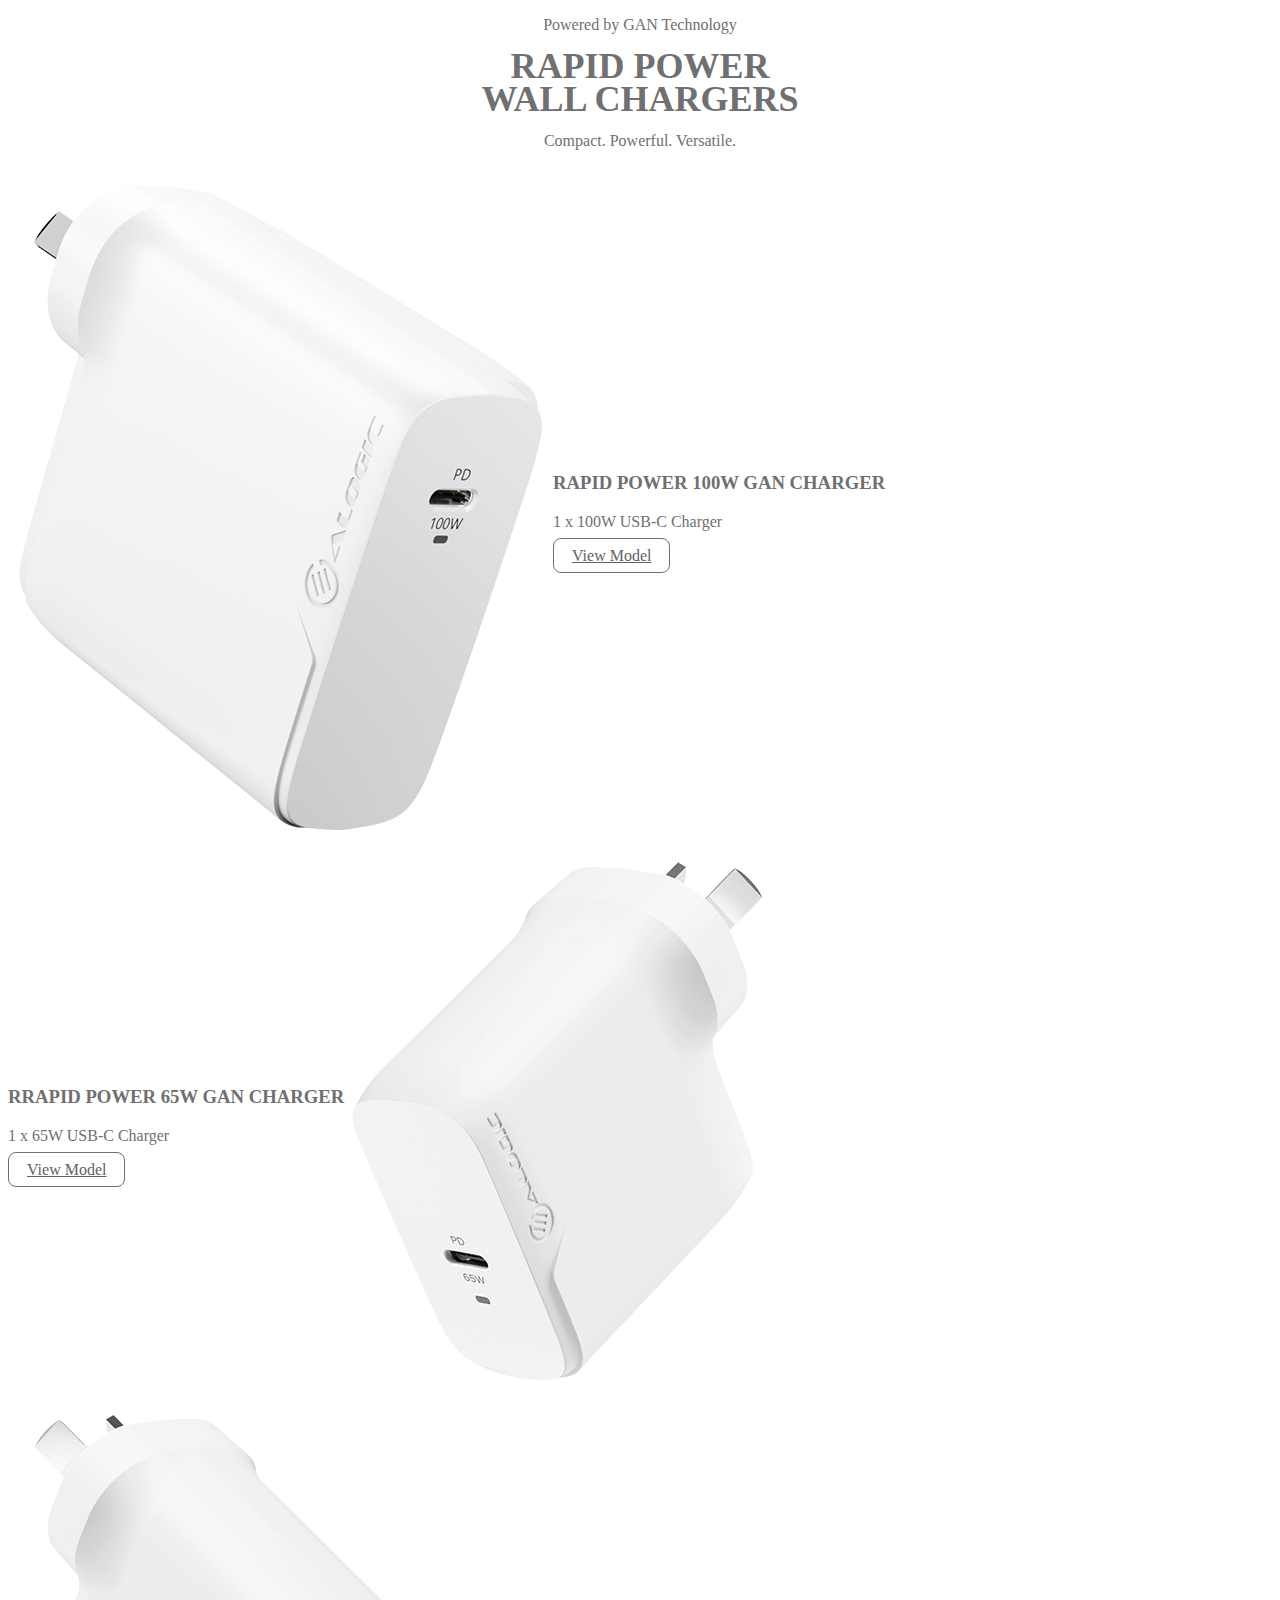
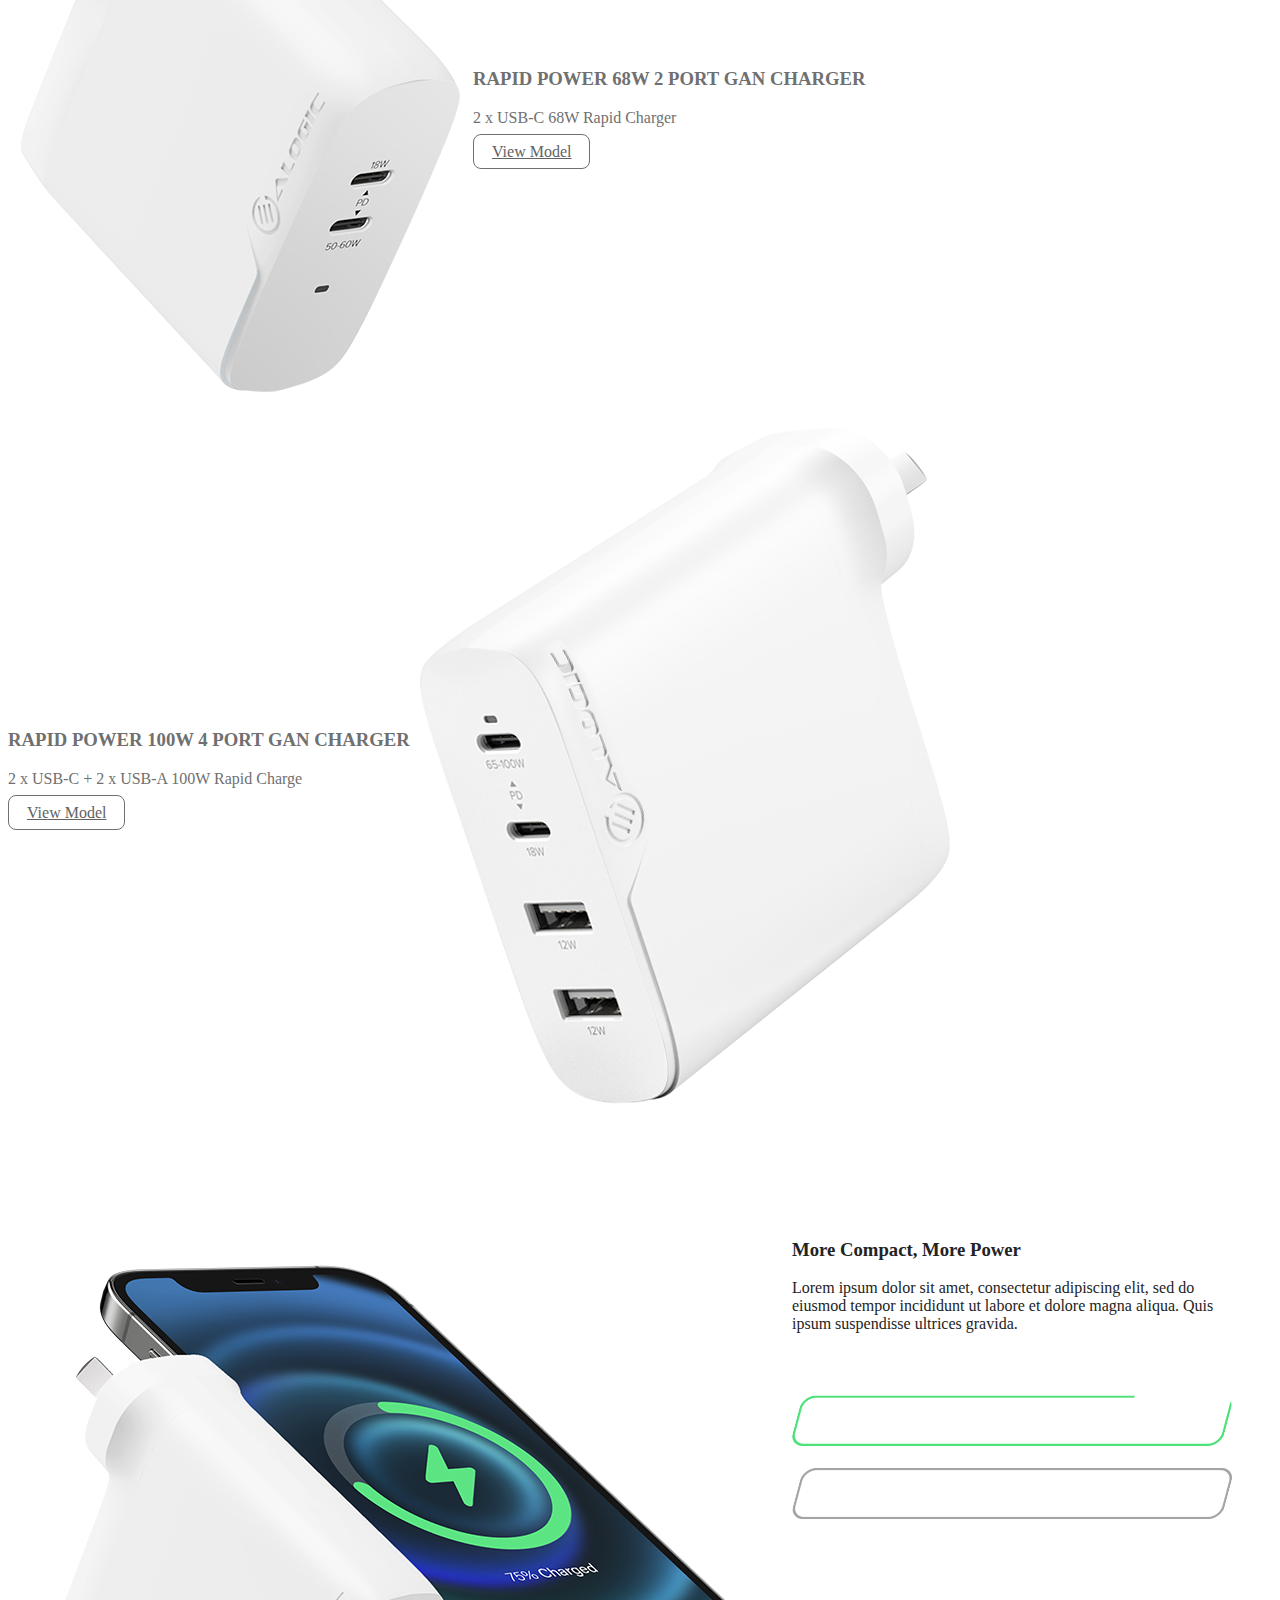
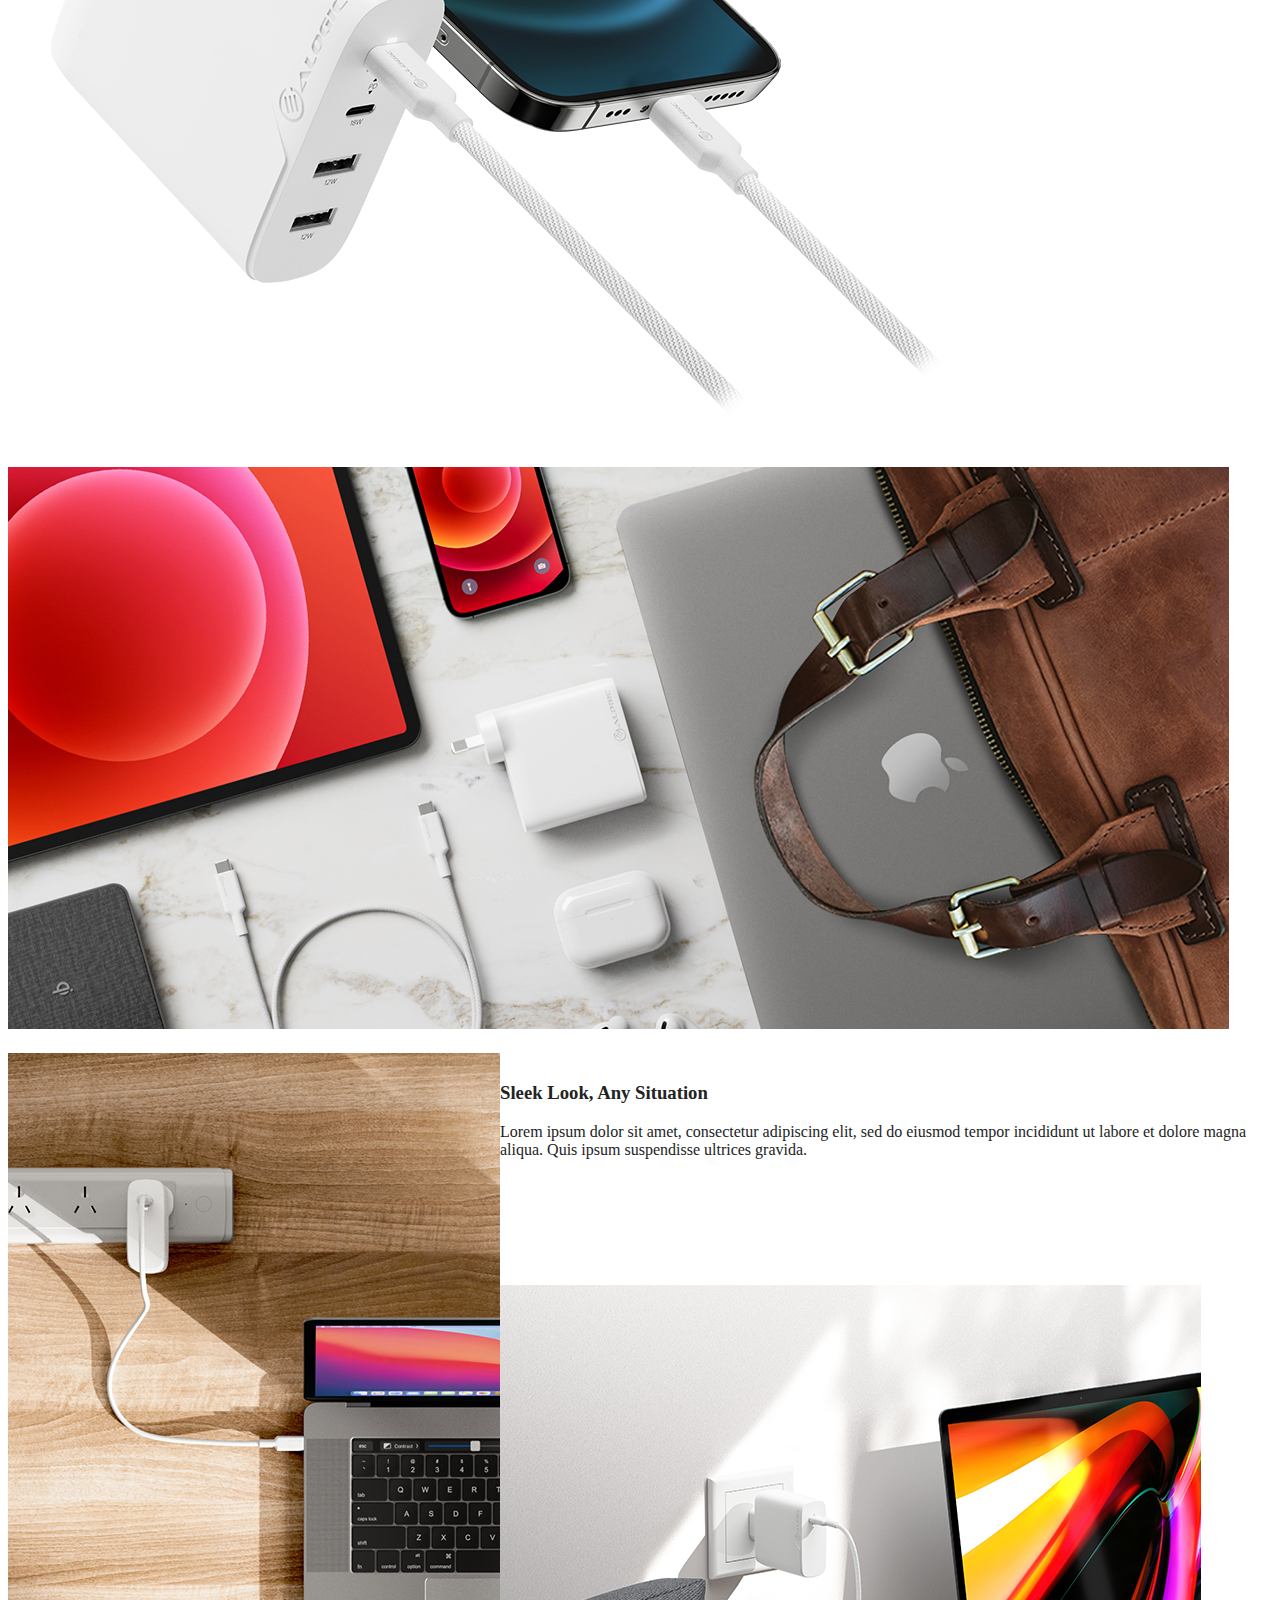
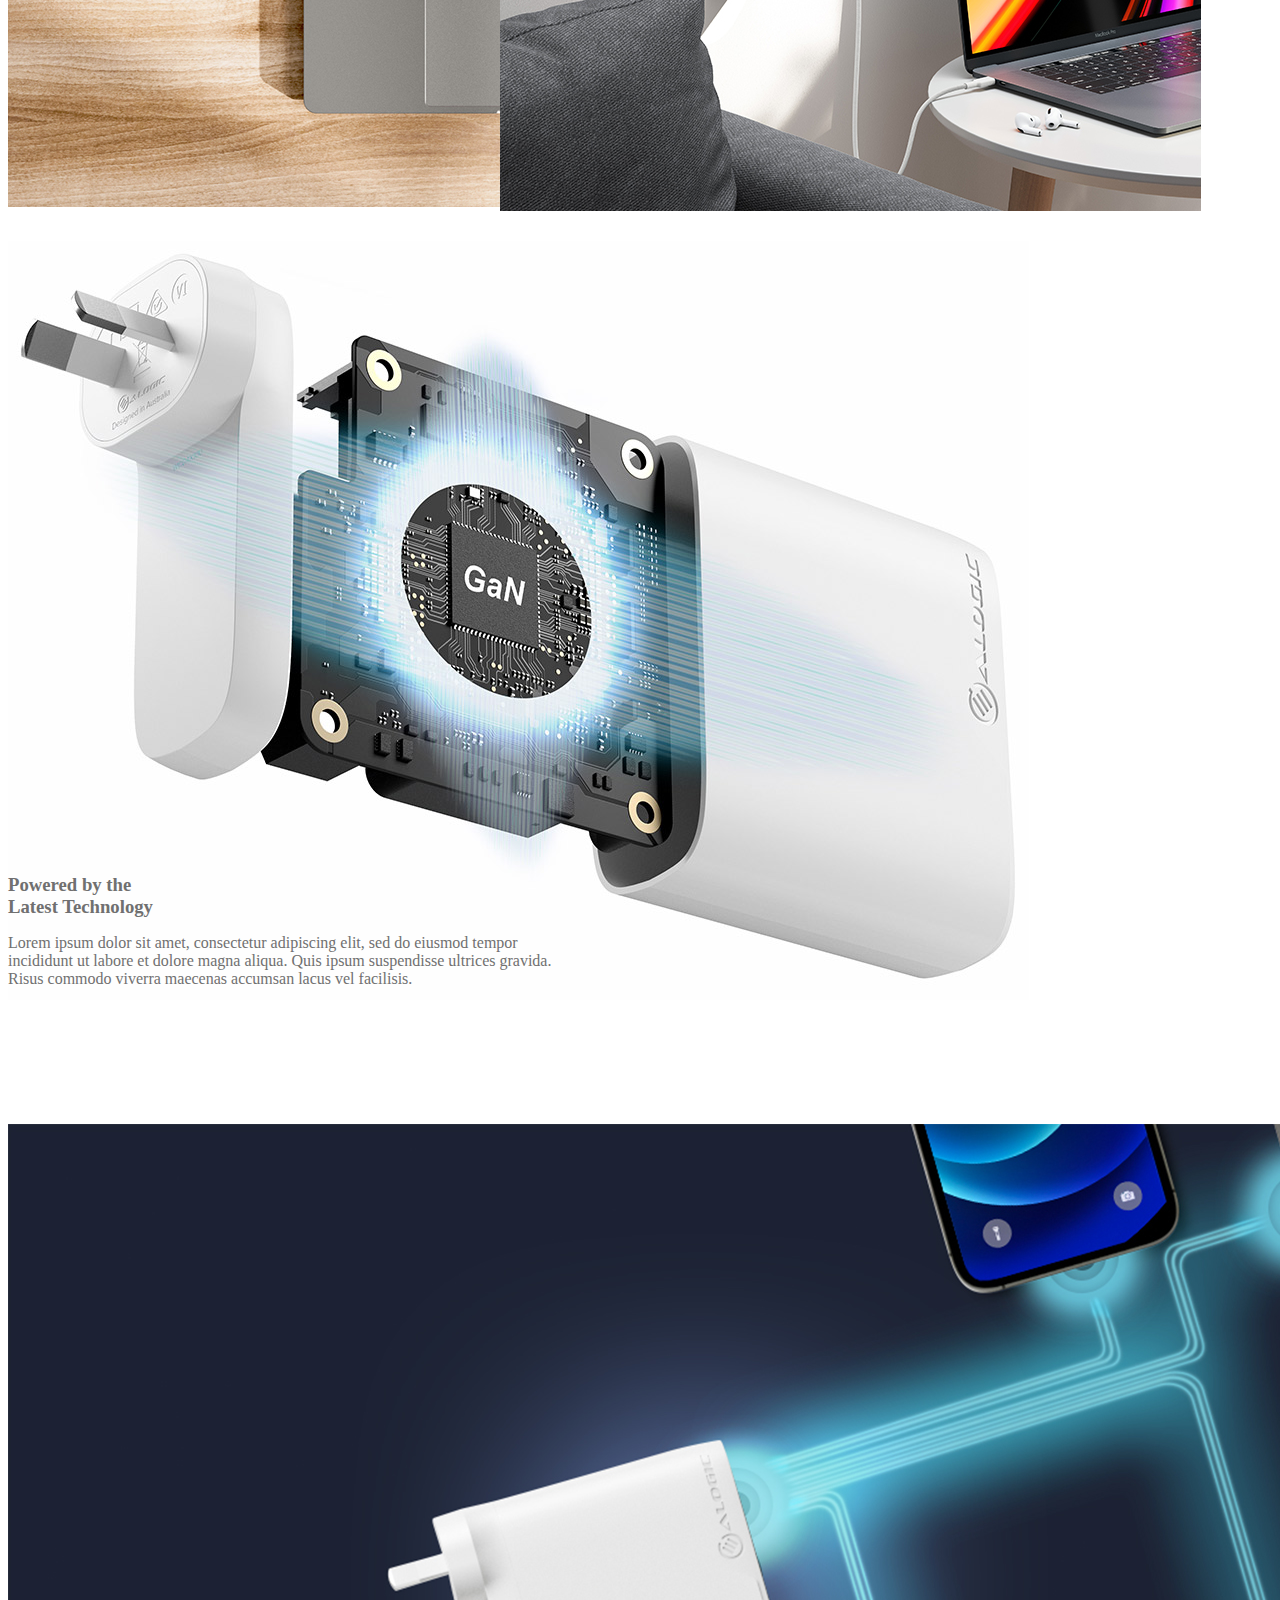
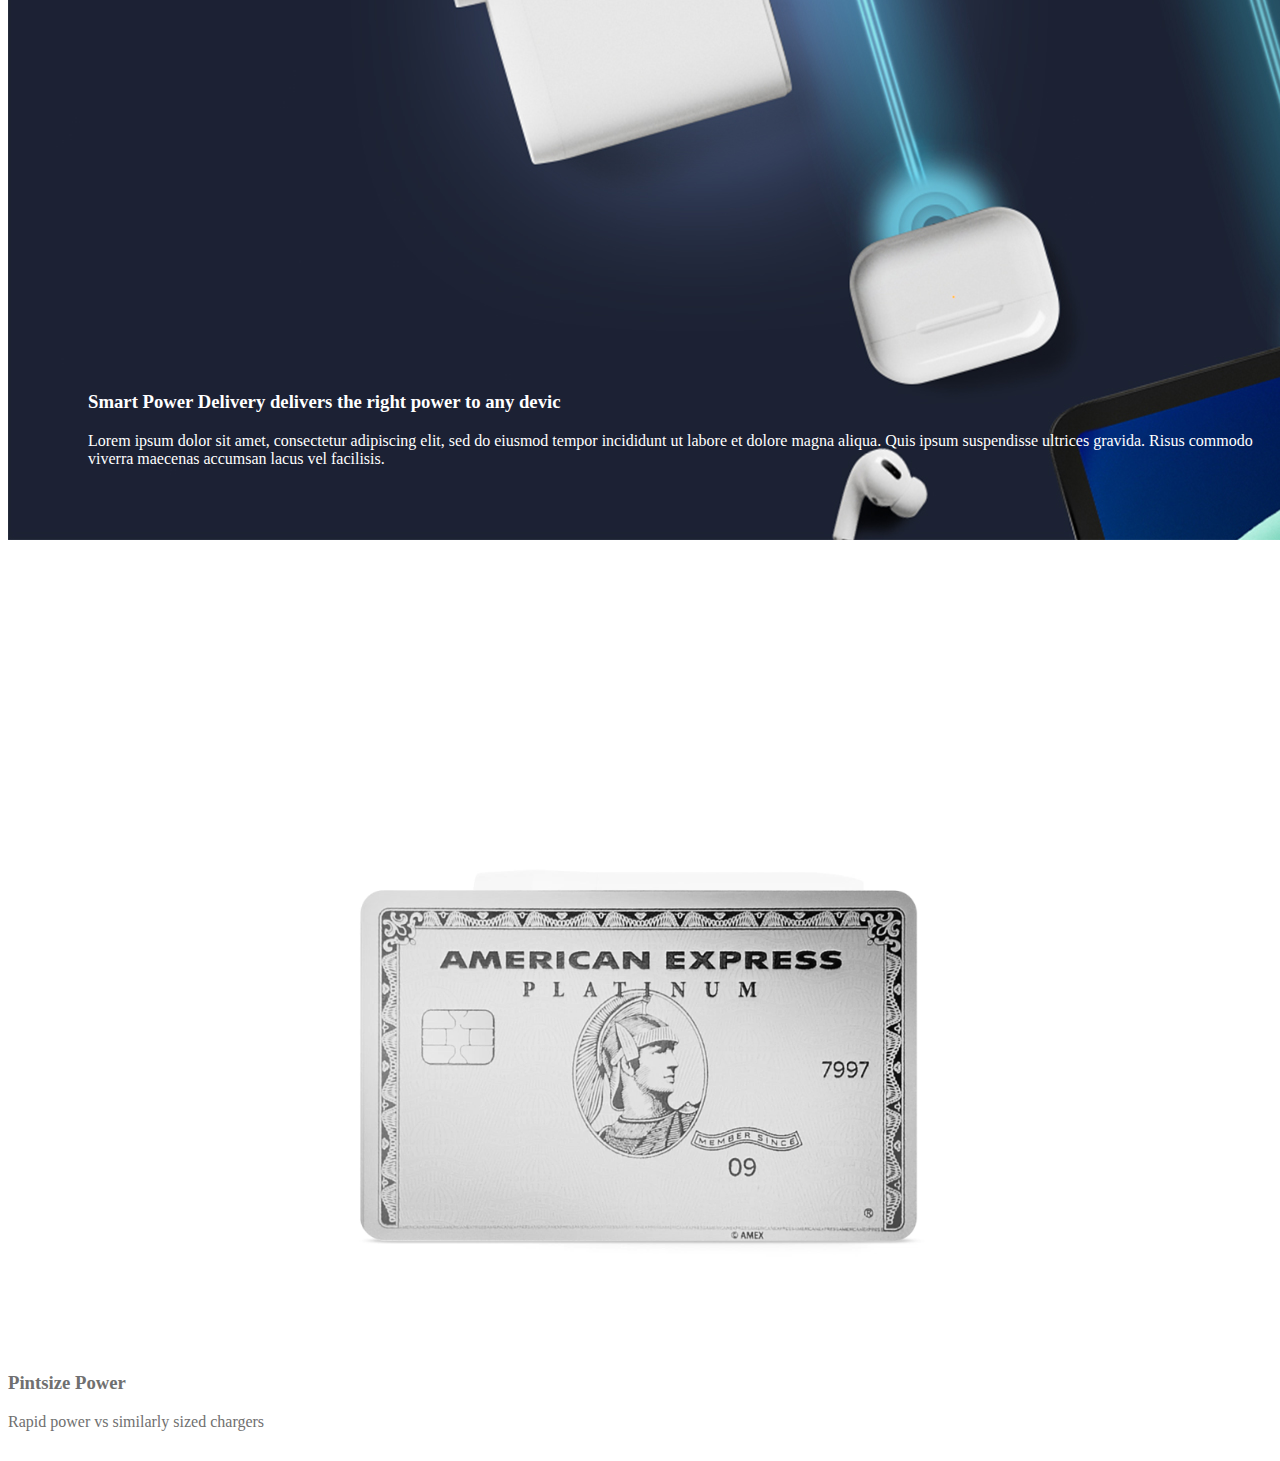
==== index.html @ 5eec6875 "first commit" ====
<!doctype html>
<html lang="en">
  <head>
    <!-- Required meta tags -->
    <meta charset="utf-8">
    <meta name="viewport" content="width=device-width, initial-scale=1, shrink-to-fit=no">

    <!-- Bootstrap CSS -->
    <link rel="stylesheet" href="https://www.alogic.co/in/pub/static/version1574223029/frontend/Intesols/Alogic/en_US/Ves_All/lib/bootstrap/css/bootstrap.min.css">
    <link rel="stylesheet" href="https://www.alogic.co/in/pub/static/version1574223029/frontend/Intesols/Alogic/en_US/Ves_BaseWidget/css/styles.css">
    <link rel="stylesheet" href="https://www.alogic.co/in/pub/static/version1574223029/frontend/Intesols/Alogic/en_US/css/styles-l.css">
    <link rel="stylesheet" href="https://www.alogic.co/in/pub/static/version1574223029/frontend/Intesols/Alogic/en_US/css/mystyle.css">
    <link rel="stylesheet" href="./css/styles.css" >

    <title>Alogic landing page</title>
  </head>
  <body>
    <main class="main-wrapper">
      <div class="jelly-land">
        <div class="jelly-title">
          <div class="container">
            <p>Powered by GAN Technology</p>
            <h1>RAPID POWER WALL CHARGERS</h1>
            <p>Compact. Powerful. Versatile.</p>
          </div>
        </div>
        <div class="gun-charger">
          <div class="container">
            <div class="gun-charger-types">
              <div class="row vertical-row">
                <div class="col-sm-6 col-md-5 col-md-offset-3">
                  <img class="img-responsive" src="./images/Aus1x100-Charrger.png" alt="Rapid Charger Speed 2X">
                </div>
                <div class="col-sm-6 col-md-3 vertical-col">
                  <div class="gun-charger-data">
                    <h3>RAPID POWER 100W GAN CHARGER</h3>
                    <p>1 x 100W USB-C Charger</p>
                    <a href="#" class="btn btn-secondary-outline">View Model</a>
                  </div>
                </div>
              </div><!-- End Row -->
              <div class="row vertical-row">
                <div class="col-sm-6 col-md-3 col-md-offset-2 vertical-col">
                  <div class="gun-charger-data">
                    <h3>RRAPID POWER 65W GAN CHARGER</h3>
                    <p>1 x 65W USB-C Charger</p>
                    <a href="#" class="btn btn-secondary-outline">View Model</a>
                  </div>
                </div>
                <div class="col-sm-6 col-md-7 js-parallax-row">
                  <img class="img-responsive img-parallax" src="./images/Aus1x65-Charrger.png" alt="Rapid Charger Speed 2X">
                </div>
              </div><!-- End Row -->
              <div class="row vertical-row">
                <div class="col-sm-6 col-md-5 col-md-offset-3">
                  <img class="img-responsive" src="./images/Aus2x68-Charrger.png" alt="Rapid Charger Speed 2X">
                </div>
                <div class="col-sm-6 col-md-3 vertical-col">
                  <div class="gun-charger-data">
                    <h3>RAPID POWER 68W 2 PORT GAN CHARGER</h3>
                    <p>2 x USB-C 68W Rapid Charger</p>
                    <a href="#" class="btn btn-secondary-outline">View Model</a>
                  </div>
                </div>
              </div><!-- End Row -->
              <div class="row vertical-row">
                <div class="col-sm-6 col-md-3 col-md-offset-2 vertical-col">
                  <div class="gun-charger-data">
                    <h3>RAPID POWER 100W 4 PORT GAN CHARGER</h3>
                    <p>2 x USB-C + 2 x USB-A 100W Rapid Charge</p>
                    <a href="#" class="btn btn-secondary-outline">View Model</a>
                  </div>
                </div>
                <div class="col-sm-6 col-md-7 js-parallax-row">
                  <img class="img-responsive img-parallax" src="./images/Aus4x100-Charrger.png" alt="Rapid Charger Speed 2X">
                </div>
              </div><!-- End Row -->
            </div><!-- End gun-charger-types -->
          </div>
        </div><!-- End gun-charger -->
        <div class="rapid-charge">
          <div class="container">
            <div class="rapid-charge-img">
              <img class="img-responsive" src="./images/AusFast-Charge-image.jpg" alt="Rapid Charger Speed 2X">
            </div>
            <div class="rapid-charge-data">
              <h3>More Compact, More Power</h3>
              <p>Lorem ipsum dolor sit amet, consectetur adipiscing elit, sed do eiusmod tempor incididunt ut labore et dolore magna aliqua. Quis ipsum suspendisse ultrices gravida.</p>
              <div class="rapid-box rapid-box-green">
                <div class="rapid-box-data">
                </div>
              </div>
              <div class="rapid-box">
                <div class="rapid-box-data">
                </div>
              </div>
          </div>
        </div><!-- End container -->
      </div><!-- End rapid-charge -->
      <div class="jellyfish-acc">
        <div class="container">
          <div class="jellyfish-acc-img">
            <img src="./images/AusGallery-Image-1.jpg" class="img-responsive" alt="Accessaries">
          </div>
        </div>
      </div><!-- End jellyfish-acc -->
      <div class="jellyfish-sleek">
        <div class="container">
          <div class="row vertical-row">
            <div class="col-sm-5 jellyfish-sleek-img">
              <img src="./images/AusGallery-Image-2.jpg" class="img-responsive" alt="sleek-design">
            </div>
            <div class="col-sm-7 jellyfish-sleek-content vertical-col">
              <div class="sleek-title">
                <h3>Sleek Look, Any Situation</h3>
                <p>Lorem ipsum dolor sit amet, consectetur adipiscing elit, sed do eiusmod tempor incididunt ut labore et dolore magna aliqua. Quis ipsum suspendisse ultrices gravida.</p>
              </div>
              <img src="./images/AusGallery-Image-3.jpg" class="img-responsive" alt="sleek-design">
            </div>
          </div>
        </div>
      </div><!-- End jellyfish-sleek -->
      <div class="jelly-gan">
        <div class="container">
          <div class="jelly-gan-img">
            <img src="./images/AusGan-charger-blowout.jpg" class="img-responsive" alt="sleek-design">
            <!-- <video class="autoplay js-autoplay" muted>
                <source class="embed-responsive-item" src="./media/ALOGIC-Docking-Station.mp4" type="video/mp4">
                <source src="myVideo.webm" type="video/webm">
                <p>Your browser doesn't support HTML5 video. Here is a
                  <a href="./media/ALOGIC-Docking-Station.mp4">link to the video</a>
                  instead.</p>
              </video> -->
          </div>
          <div class="jelly-gan-data">
            <h3>Powered by the<br /> Latest Technology</h3>
            <p>Lorem ipsum dolor sit amet, consectetur adipiscing elit, sed do eiusmod tempor incididunt ut labore et dolore magna aliqua. Quis ipsum suspendisse ultrices gravida. Risus commodo viverra maecenas accumsan lacus vel facilisis.</p>
          </div>
        </div>
      </div><!-- End jelly-gan -->
      <div class="jelly-smart">
        <div class="jelly-smart-data">
          <img src="./images/AusCharguing-Devices.jpg" class="img-responsive" alt="sleek-design">
          <div class="container">
            <div class="row">
              <div class="col-sm-8 col-md-4 jelly-smart-content">
                <h3>Smart Power Delivery delivers the right power to any devic</h3>
                <p>Lorem ipsum dolor sit amet, consectetur adipiscing elit, sed do eiusmod tempor incididunt ut labore et dolore magna aliqua. Quis ipsum suspendisse ultrices gravida. Risus commodo viverra maecenas accumsan lacus vel facilisis.</p>
              </div>
            </div>
          </div>
        </div>
      </div><!-- End jelly-smart -->
      <div class="jelly-pintsize">
        <!-- <img src="./media/Jellyfish.gif" class="img-responsive" alt="sleek-design"> -->
        <video class="autoplay js-autoplay" muted>
            <source class="embed-responsive-item" src="./media/AUSGanCreditCardCompare.mp4" type="video/mp4">
            <!-- <source src="myVideo.webm" type="video/webm"> -->
            <p>Your browser doesn't support HTML5 video. Here is a
              <a href="./media/AUSGanCreditCardCompare.mp4">link to the video</a>
              instead.</p>
          </video>
        <div class="jelly-pintsize-data text-center">
          <h3>Pintsize Power</h3>
          <p>Rapid power vs similarly sized chargers</p>
        </div>
      </div>
    </div>
    </main>

    <!-- Optional JavaScript; choose one of the two! -->

    <!-- Option 1: jQuery and Bootstrap Bundle (includes Popper) -->
    <script src="./js/lib/jquery-3.5.1.min.js"></script>
    <script src="./js/lib/bootstrap.min.js"></script>
    <script src="https://raw.githubusercontent.com/krasimir/gifffer/master/build/gifffer.min.js"></script>
    <script src="./js/custom.js"></script>

    <!-- Option 2: jQuery, Popper.js, and Bootstrap JS
    <script src="https://code.jquery.com/jquery-3.5.1.slim.min.js" integrity="sha384-DfXdz2htPH0lsSSs5nCTpuj/zy4C+OGpamoFVy38MVBnE+IbbVYUew+OrCXaRkfj" crossorigin="anonymous"></script>
    <script src="https://cdn.jsdelivr.net/npm/popper.js@1.16.1/dist/umd/popper.min.js" integrity="sha384-9/reFTGAW83EW2RDu2S0VKaIzap3H66lZH81PoYlFhbGU+6BZp6G7niu735Sk7lN" crossorigin="anonymous"></script>
    <script src="https://cdn.jsdelivr.net/npm/bootstrap@4.5.3/dist/js/bootstrap.min.js" integrity="sha384-w1Q4orYjBQndcko6MimVbzY0tgp4pWB4lZ7lr30WKz0vr/aWKhXdBNmNb5D92v7s" crossorigin="anonymous"></script>
    -->
  </body>
</html>
---- css/styles.css ----
body {
  color: #000; }

h1, h2, h3, h4, h5, h6 {
  color: #707070; }

video {
  max-width: 100%;
  object-fit: fill; }

@media (min-width: 768px) {
  .vertical-row {
    display: -webkit-box;
    display: -ms-flexbox;
    display: flex; } }

@media (min-width: 768px) {
  .vertical-col {
    display: -webkit-box;
    display: -ms-flexbox;
    display: flex;
    -webkit-box-align: center;
    -ms-flex-align: center;
    align-items: center; } }

.btn-secondary-outline {
  background-color: transparent;
  color: #626262;
  border: 1px solid #707070;
  padding: 8px 18px;
  border-radius: 8px; }
  .btn-secondary-outline:focus, .btn-secondary-outline:hover {
    background-color: #707070;
    color: #fff; }

.img-parallax {
  transition: all 1.7s; }

.jelly-land p {
  color: #707070; }

.jelly-land .jelly-title {
  text-align: center; }
  .jelly-land .jelly-title h1 {
    font-weight: 600;
    font-size: 36px;
    max-width: 330px;
    margin: 8px auto;
    width: 100%;
    line-height: 33px; }

.jelly-land .gun-charger {
  margin: 20px 0 70px; }
  .jelly-land .gun-charger .gun-charger-types .gun-charger-bg {
    /* Set a specific height */
    min-height: 650px;
    /* Create the parallax scrolling effect */
    background-attachment: fixed;
    background-position: center;
    background-repeat: no-repeat;
    background-size: contain; }

.rapid-charge {
  width: 100%;
  display: inline-block;
  margin: 30px 0; }
  .rapid-charge .container {
    position: relative; }
  .rapid-charge-data {
    width: 100%;
    height: 100%;
    max-width: 100%;
    /*  .rapid-box {
      border: 2px solid #a3a6a8;
      -webkit-border-radius: 23px;
      -webkit-border-top-right-radius: 7px;
      -webkit-border-bottom-left-radius: 7px;
      -moz-border-radius: 23px;
      -moz-border-radius-topright: 7px;
      -moz-border-radius-bottomleft: 7px;
      border-radius: 23px;
      border-top-right-radius: 7px;
      border-bottom-left-radius: 7px;
      -webkit-transform: skew(-10deg);
        -ms-transform: skew(-10deg);
            transform: skew(-10deg);

      &-data {
        margin: 4px;
        padding: 12px;
        background-color: #a3a6a8;
        color: #fff;
        -webkit-border-radius: 17px;
        -webkit-border-top-right-radius: 7px;
        -webkit-border-bottom-left-radius: 7px;
        -moz-border-radius: 17px;
        -moz-border-radius-topright: 7px;
        -moz-border-radius-bottomleft: 7px;
        border-radius: 17px;
        border-top-right-radius: 7px;
        border-bottom-left-radius: 7px;

        p {
          margin: 0;
        }
      }

      &-green {
        border-color: #50e278;
        position: relative;
        margin-bottom: 20px;
        margin-top: 40px;

        .rapid-2x {
          background: #50e278;
          width: 80px;
          position: absolute;
          right: 5px;
          top: -35px;
          border-radius: 10px;
          padding: 0 10px;
          text-align: center;

          span {
            font-size: 40px;
            font-weight: 600;
            color: #fff;
          }

          p {
            margin: 0;
            font-size: 16px;
            font-style: normal;
            color: #fff;
            font-weight: 600;
          }
        }

        .rapid-box-data {
          background-color: #50e278;
        }
      }
    } */ }
    @media (min-width: 992px) {
      .rapid-charge-data {
        position: absolute;
        right: 30px;
        top: 0;
        max-width: 450px; } }
    .rapid-charge-data h3, .rapid-charge-data p {
      color: #232323; }
    .rapid-charge-data .rapid-box {
      width: 100%;
      height: 94px;
      background-repeat: no-repeat;
      background-image: url(../images/ChargeBars/Similar-Sized-Chargers-Border.png); }
      @media (max-width: 767px) {
        .rapid-charge-data .rapid-box {
          background-size: contain; } }
      .rapid-charge-data .rapid-box-data {
        width: 0%;
        height: 90px;
        background-repeat: no-repeat;
        background-image: url(../images/ChargeBars/Similar-Sized-Chargers-Bar.png);
        transition: width 2s; }
        @media (max-width: 767px) {
          .rapid-charge-data .rapid-box-data {
            background-size: contain; } }
        .rapid-charge-data .rapid-box-data p {
          margin: 0; }
        .rapid-charge-data .rapid-box-data.charged {
          width: 100%; }
      .rapid-charge-data .rapid-box-green {
        background-image: url(../images/ChargeBars/Speeds-Border.png);
        position: relative;
        margin: 20px 0; }
        .rapid-charge-data .rapid-box-green .rapid-box-data {
          background-image: url(../images/ChargeBars/Speeds-Bar.png);
          background-position: 0 2px; }

.jellyfish-acc-img {
  overflow: hidden; }
  .jellyfish-acc-img img {
    transition: 3.5s all ease-in-out; }
  .jellyfish-acc-img:hover img, .jellyfish-acc-img:focus img {
    -ms-transform: scale(1.2);
    -moz-transform: scale(1.2);
    -webkit-transform: scale(1.2);
    -o-transform: scale(1.2);
    transform: scale(1.2); }

.jellyfish-sleek {
  margin: 20px 0; }
  .jellyfish-sleek-content {
    flex-wrap: wrap;
    align-items: flex-end; }
    @media (max-width: 767px) {
      .jellyfish-sleek-content .sleek-title {
        margin-bottom: 30px; } }
    @media (min-width: 992px) {
      .jellyfish-sleek-content .sleek-title {
        margin-bottom: 100px; } }
    .jellyfish-sleek-content .sleek-title h3, .jellyfish-sleek-content .sleek-title p {
      color: #232323; }

.jelly-gan {
  margin: 30px 0; }
  .jelly-gan .container {
    position: relative; }
  @media (min-width: 992px) {
    .jelly-gan .jelly-gan-img img {
      margin: 0 auto; } }
  .jelly-gan .jelly-gan-data {
    max-width: 550px;
    width: 100%; }
    @media (min-width: 992px) {
      .jelly-gan .jelly-gan-data {
        position: absolute;
        left: 0;
        bottom: 0; } }
    .jelly-gan .jelly-gan-data h3 {
      margin: 0 0 10px; }

.jelly-smart {
  margin: 40px 0 0 0; }
  @media (min-width: 768px) {
    .jelly-smart {
      margin: 120px 0 0 0; } }
  .jelly-smart .container {
    position: relative; }
  @media (min-width: 768px) {
    .jelly-smart-data .jelly-smart-content {
      position: absolute;
      left: 80px;
      bottom: 60px; } }
  @media (min-width: 768px) and (max-width: 991px) {
    .jelly-smart-data .jelly-smart-content {
      left: 0;
      bottom: 10px; } }
  @media (min-width: 768px) {
    .jelly-smart-data .jelly-smart-content h3, .jelly-smart-data .jelly-smart-content p {
      color: #fff; } }

.jelly-pintsize {
  margin: 30px 0; }
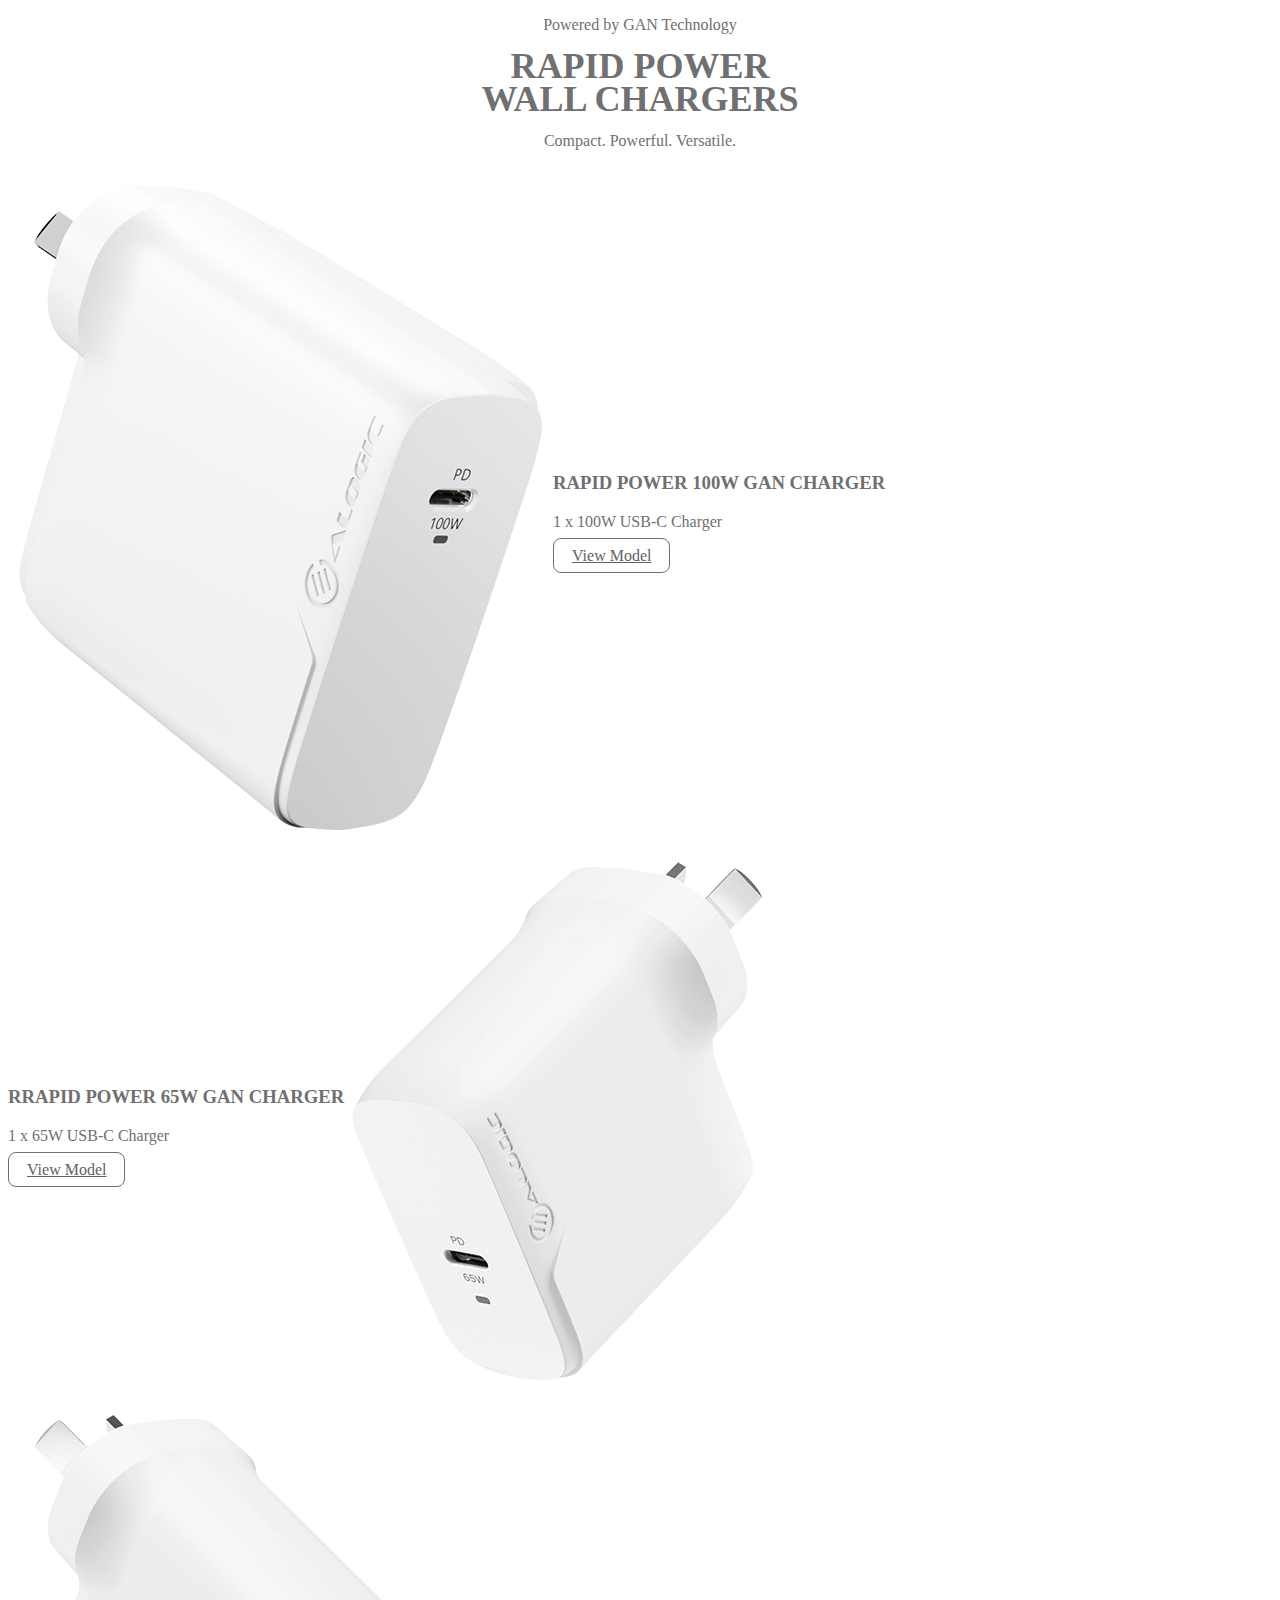
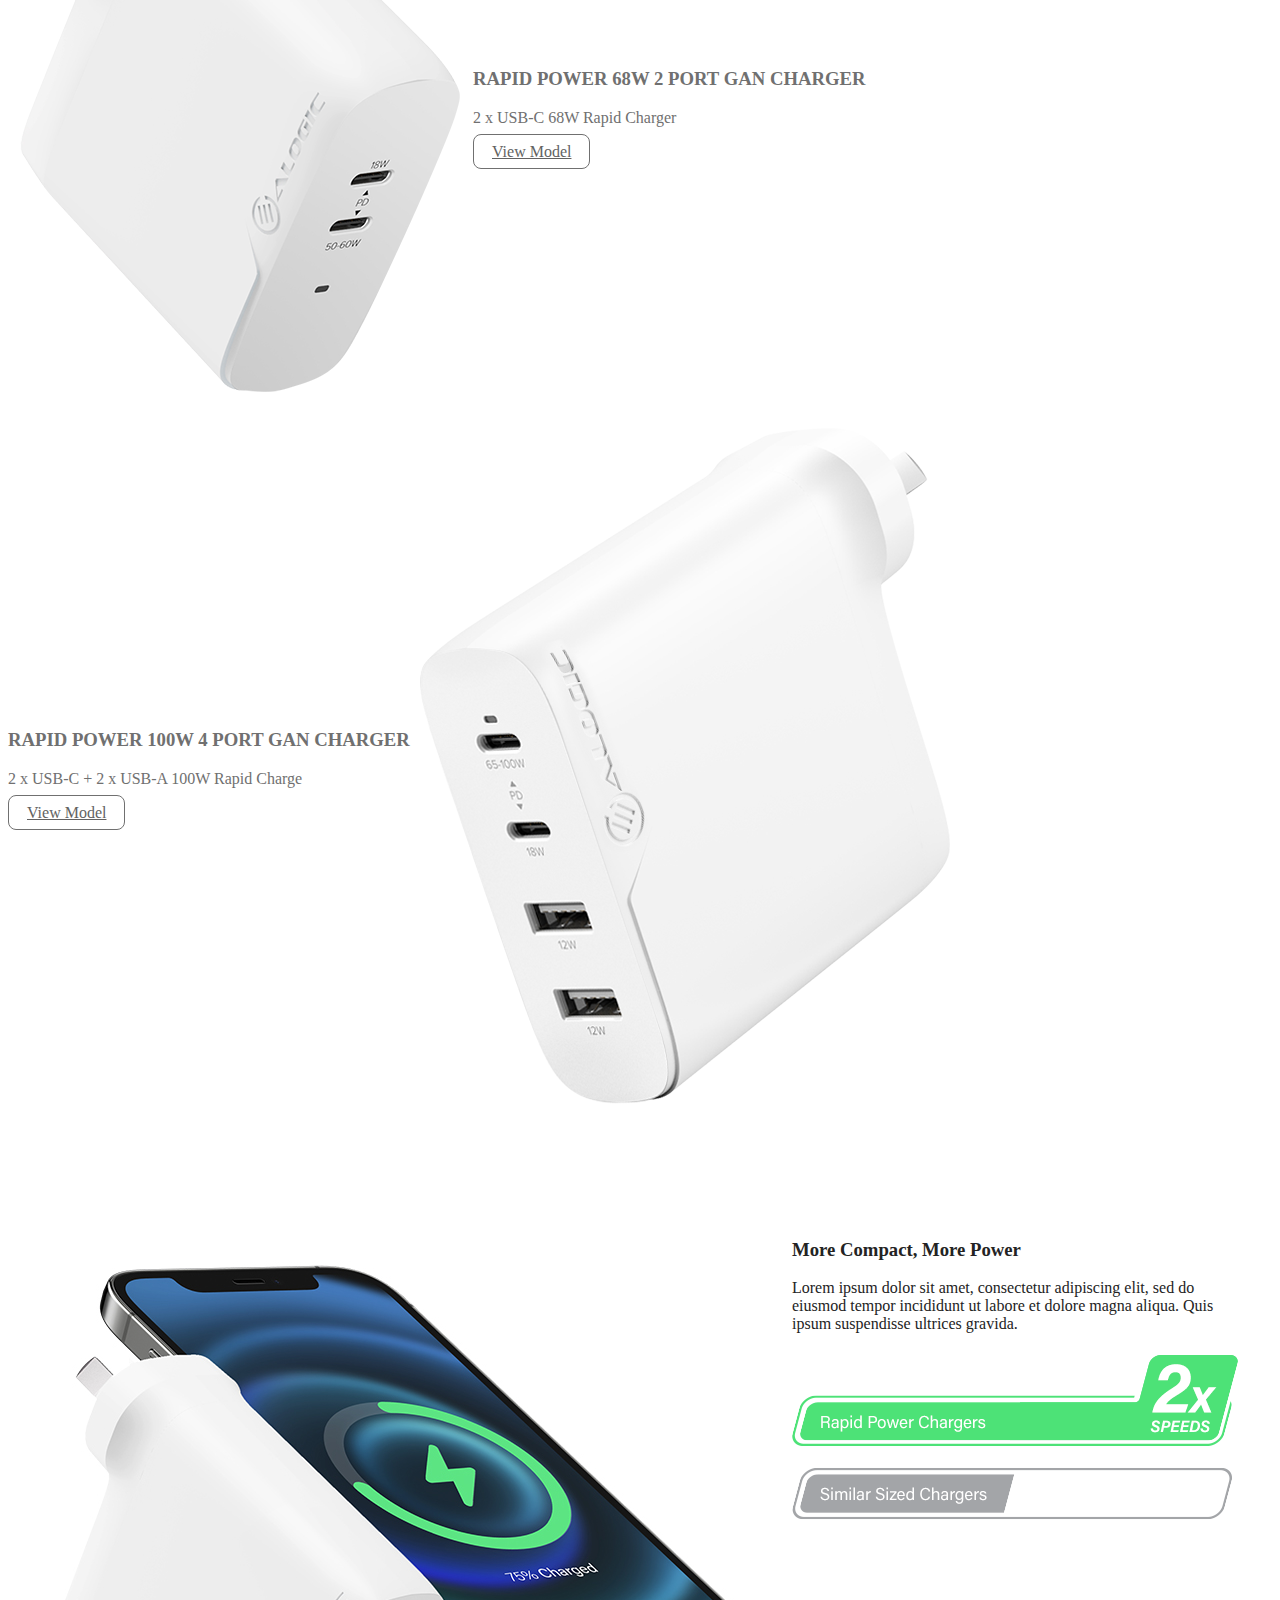
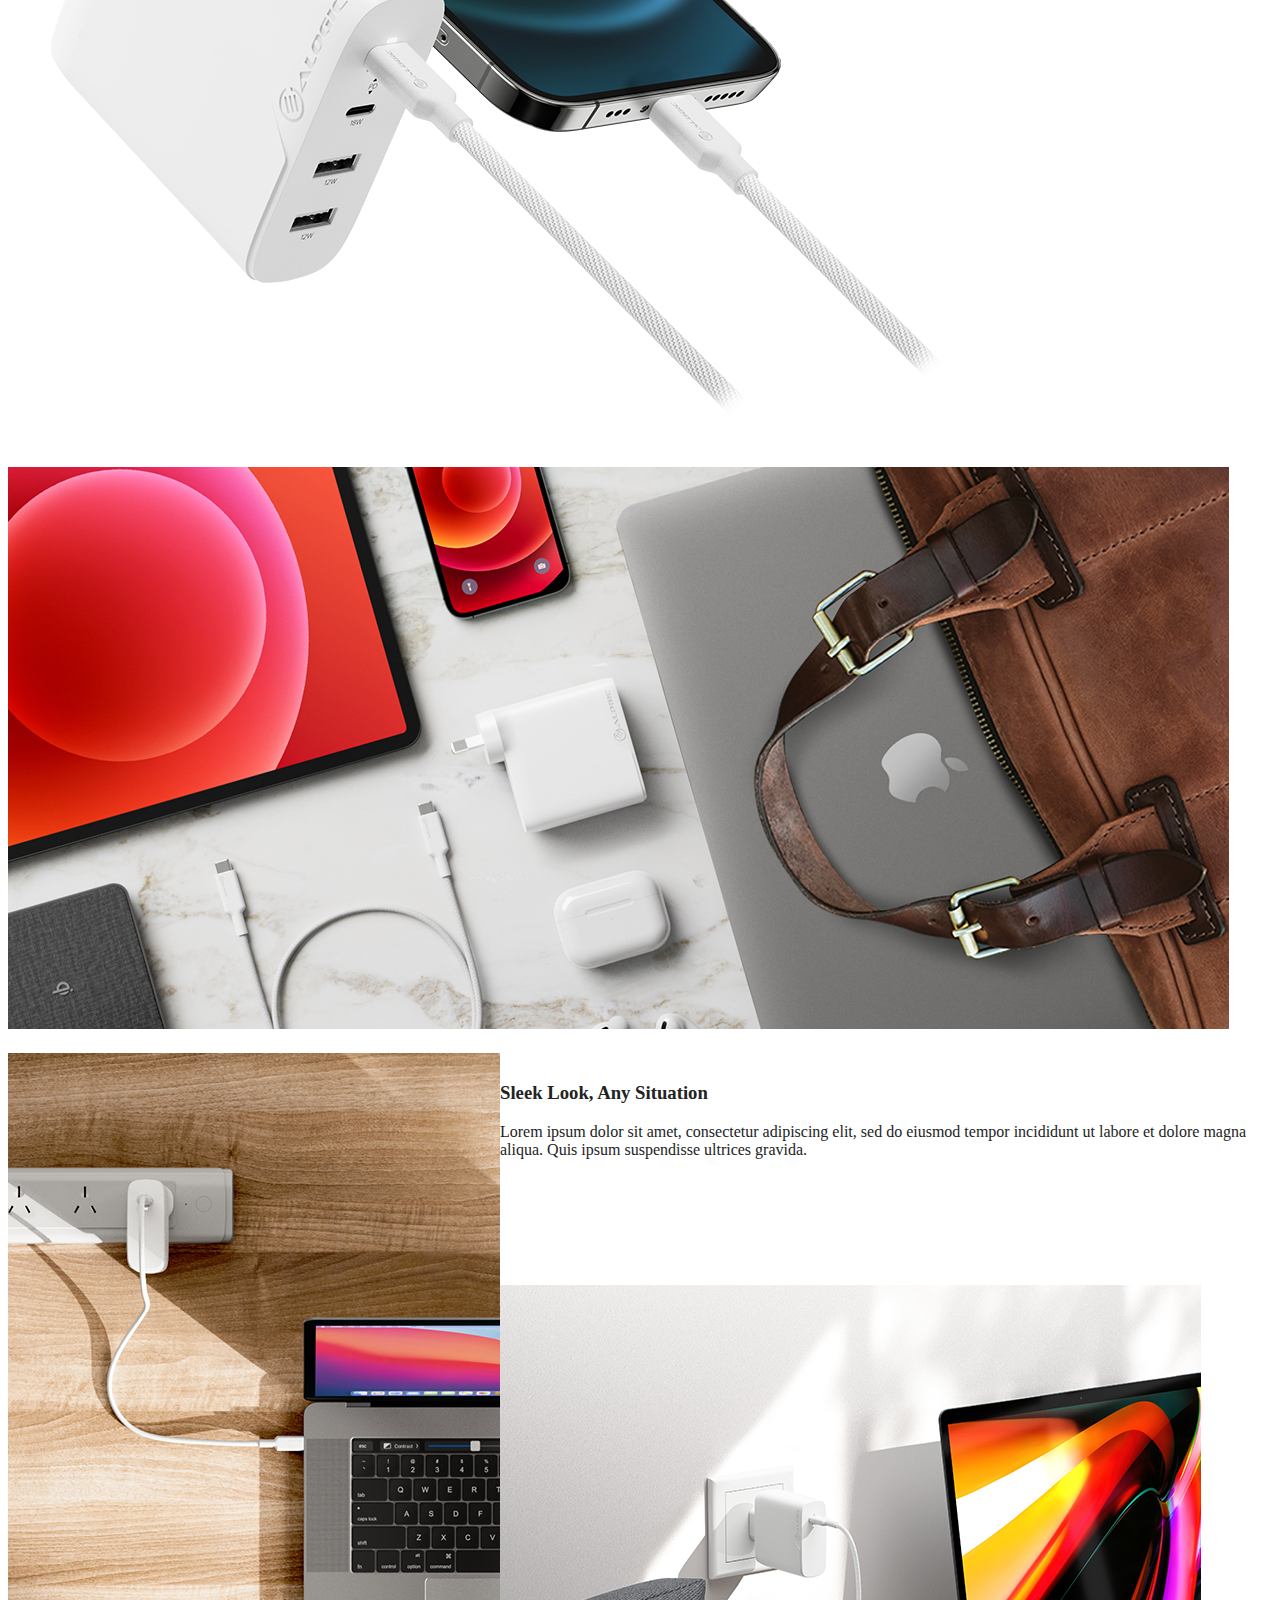
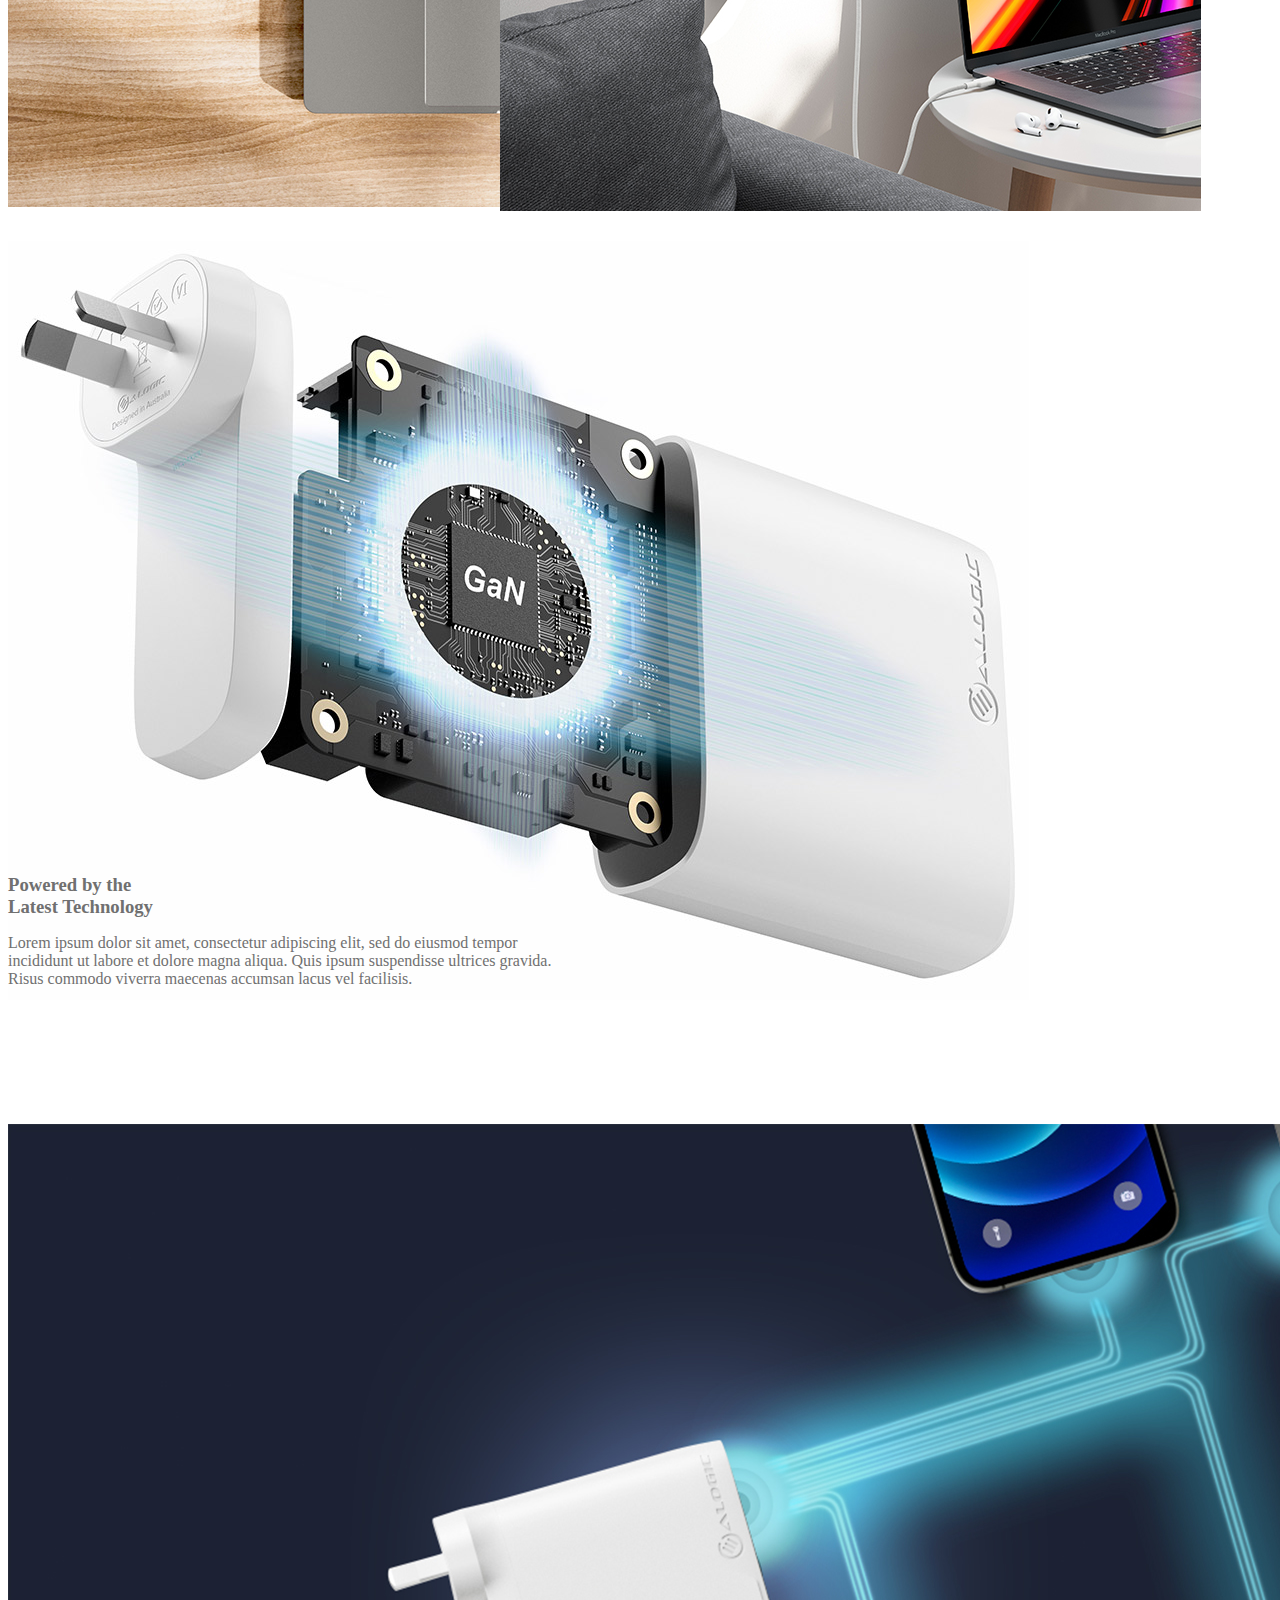
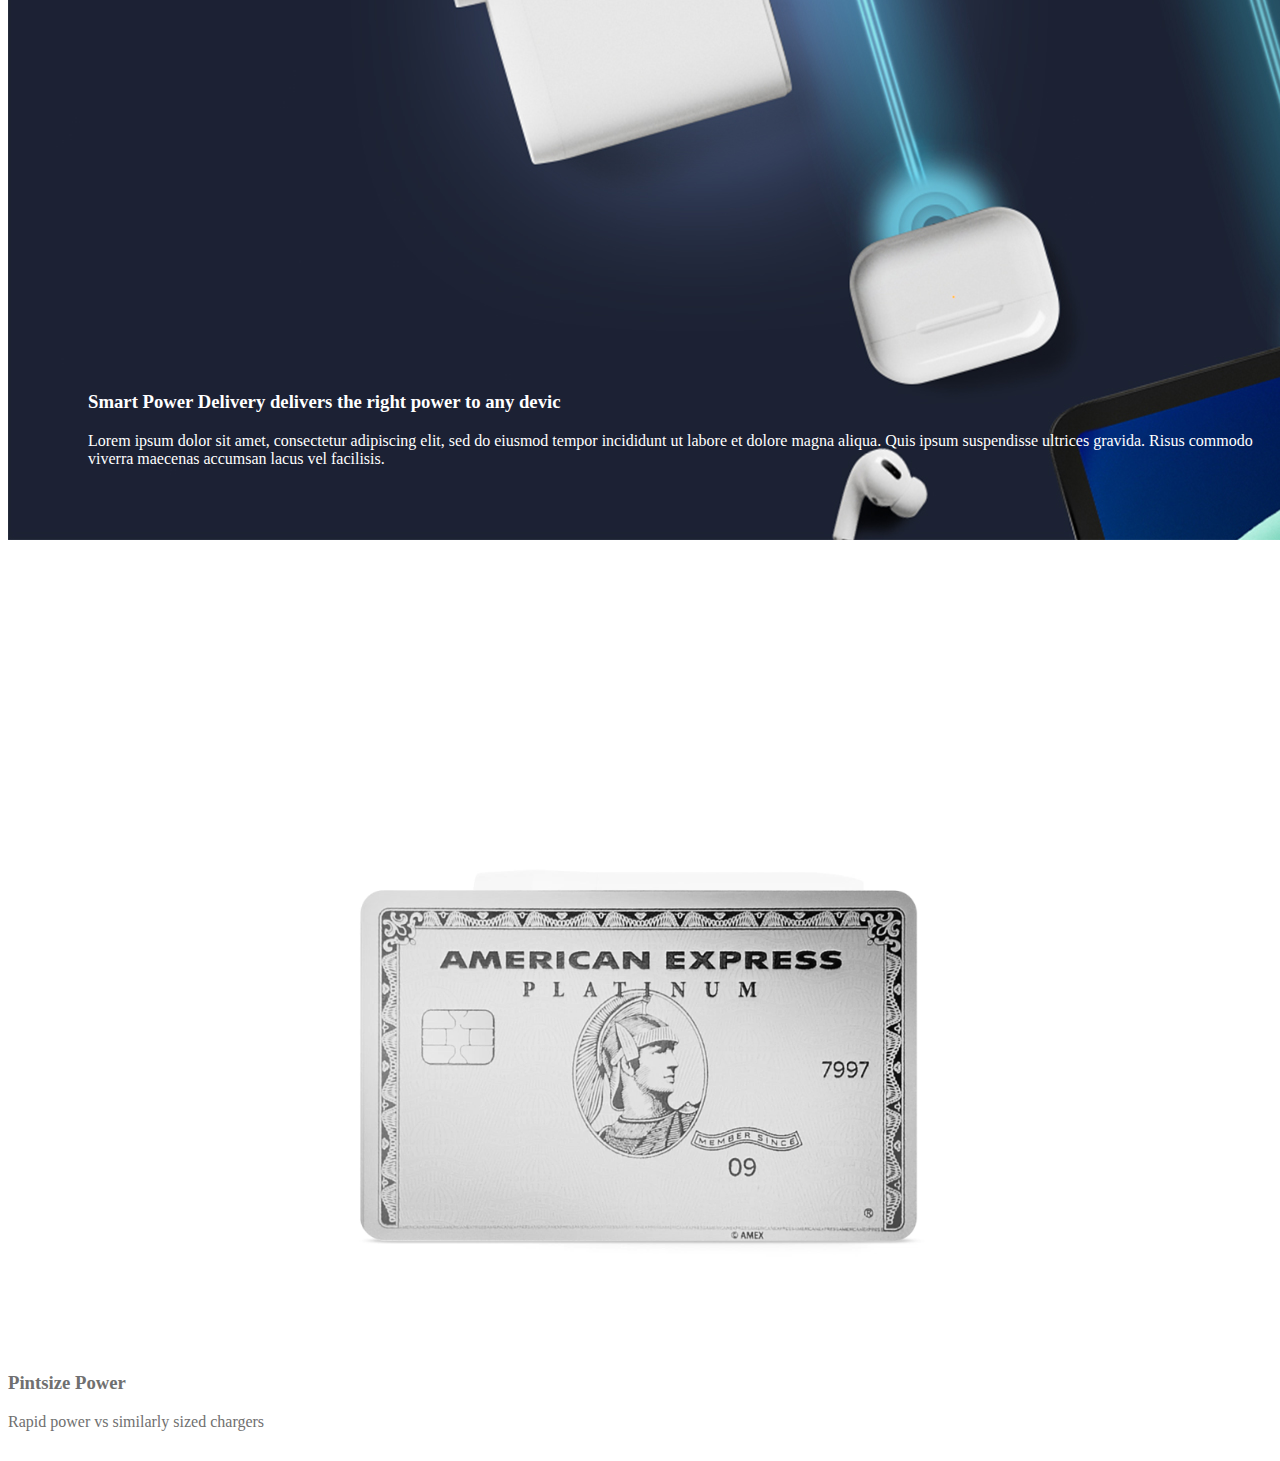
==== commit e36139ea: "tablet and mobile view updated" ====
--- a/index.html
+++ b/index.html
@@ -39,7 +39,7 @@
                   </div>
                 </div>
               </div><!-- End Row -->
-              <div class="row vertical-row">
+              <div class="row vertical-row mobile-flex">
                 <div class="col-sm-6 col-md-3 col-md-offset-2 vertical-col">
                   <div class="gun-charger-data">
                     <h3>RRAPID POWER 65W GAN CHARGER</h3>
@@ -63,7 +63,7 @@
                   </div>
                 </div>
               </div><!-- End Row -->
-              <div class="row vertical-row">
+              <div class="row vertical-row mobile-flex">
                 <div class="col-sm-6 col-md-3 col-md-offset-2 vertical-col">
                   <div class="gun-charger-data">
                     <h3>RAPID POWER 100W 4 PORT GAN CHARGER</h3>
@@ -97,7 +97,7 @@
           </div>
         </div><!-- End container -->
       </div><!-- End rapid-charge -->
-      <div class="jellyfish-acc">
+      <div class="jellyfish-acc hidden-xs hidden-sm">
         <div class="container">
           <div class="jellyfish-acc-img">
             <img src="./images/AusGallery-Image-1.jpg" class="img-responsive" alt="Accessaries">
@@ -107,10 +107,10 @@
       <div class="jellyfish-sleek">
         <div class="container">
           <div class="row vertical-row">
-            <div class="col-sm-5 jellyfish-sleek-img">
+            <div class="col-sm-5 jellyfish-sleek-img hidden-xs hidden-sm">
               <img src="./images/AusGallery-Image-2.jpg" class="img-responsive" alt="sleek-design">
             </div>
-            <div class="col-sm-7 jellyfish-sleek-content vertical-col">
+            <div class="col-md-7 jellyfish-sleek-content vertical-col mobile-flex">
               <div class="sleek-title">
                 <h3>Sleek Look, Any Situation</h3>
                 <p>Lorem ipsum dolor sit amet, consectetur adipiscing elit, sed do eiusmod tempor incididunt ut labore et dolore magna aliqua. Quis ipsum suspendisse ultrices gravida.</p>
--- a/css/styles.css
+++ b/css/styles.css
@@ -22,6 +22,12 @@
     -webkit-box-align: center;
     -ms-flex-align: center;
     align-items: center; } }
+
+@media (max-width: 767px) {
+  .mobile-flex {
+    display: -webkit-box;
+    display: -ms-flexbox;
+    display: flex; } }
 
 .btn-secondary-outline {
   background-color: transparent;
@@ -51,6 +57,16 @@
 
 .jelly-land .gun-charger {
   margin: 20px 0 70px; }
+  @media (max-width: 991px) {
+    .jelly-land .gun-charger {
+      margin: 20px 0 10px; } }
+  @media (max-width: 767px) {
+    .jelly-land .gun-charger .gun-charger-types .mobile-flex {
+      flex-wrap: wrap; }
+      .jelly-land .gun-charger .gun-charger-types .mobile-flex div:first-child {
+        order: 2; }
+    .jelly-land .gun-charger .gun-charger-types .gun-charger-data {
+      margin-bottom: 30px; } }
   .jelly-land .gun-charger .gun-charger-types .gun-charger-bg {
     /* Set a specific height */
     min-height: 650px;
@@ -156,20 +172,29 @@
       background-image: url(../images/ChargeBars/Similar-Sized-Chargers-Border.png); }
       @media (max-width: 767px) {
         .rapid-charge-data .rapid-box {
-          background-size: contain; } }
+          background-size: contain;
+          height: 100%; } }
+      @media (min-width: 768px) and (max-width: 991px) {
+        .rapid-charge-data .rapid-box {
+          background-position: center; } }
       .rapid-charge-data .rapid-box-data {
-        width: 0%;
-        height: 90px;
+        width: 100%;
+        height: 94px;
         background-repeat: no-repeat;
         background-image: url(../images/ChargeBars/Similar-Sized-Chargers-Bar.png);
         transition: width 2s; }
         @media (max-width: 767px) {
           .rapid-charge-data .rapid-box-data {
-            background-size: contain; } }
+            background-size: contain;
+            height: 42px; } }
+        @media (min-width: 768px) and (max-width: 991px) {
+          .rapid-charge-data .rapid-box-data {
+            background-position: center; } }
         .rapid-charge-data .rapid-box-data p {
           margin: 0; }
         .rapid-charge-data .rapid-box-data.charged {
-          width: 100%; }
+          animation: progressBar 2s ease-in-out;
+          animation-fill-mode: both; }
       .rapid-charge-data .rapid-box-green {
         background-image: url(../images/ChargeBars/Speeds-Border.png);
         position: relative;
@@ -177,6 +202,12 @@
         .rapid-charge-data .rapid-box-green .rapid-box-data {
           background-image: url(../images/ChargeBars/Speeds-Bar.png);
           background-position: 0 2px; }
+          @media (max-width: 767px) {
+            .rapid-charge-data .rapid-box-green .rapid-box-data {
+              height: 70px; } }
+          @media (min-width: 768px) and (max-width: 991px) {
+            .rapid-charge-data .rapid-box-green .rapid-box-data {
+              background-position: center 2px; } }
 
 .jellyfish-acc-img {
   overflow: hidden; }
@@ -195,13 +226,30 @@
     flex-wrap: wrap;
     align-items: flex-end; }
     @media (max-width: 767px) {
+      .jellyfish-sleek-content {
+        margin-bottom: 10px; } }
+    @media (min-width: 768px) and (max-width: 991px) {
+      .jellyfish-sleek-content {
+        align-items: center;
+        margin-bottom: 50px; } }
+    @media (max-width: 991px) {
       .jellyfish-sleek-content .sleek-title {
-        margin-bottom: 30px; } }
+        margin-bottom: 30px;
+        order: 2; } }
+    @media (min-width: 768px) and (max-width: 991px) {
+      .jellyfish-sleek-content .sleek-title {
+        float: left;
+        width: 26%;
+        padding-left: 20px; } }
     @media (min-width: 992px) {
       .jellyfish-sleek-content .sleek-title {
         margin-bottom: 100px; } }
     .jellyfish-sleek-content .sleek-title h3, .jellyfish-sleek-content .sleek-title p {
       color: #232323; }
+    @media (min-width: 768px) and (max-width: 991px) {
+      .jellyfish-sleek-content img {
+        float: left;
+        width: 74%; } }
 
 .jelly-gan {
   margin: 30px 0; }
@@ -243,3 +291,9 @@
 
 .jelly-pintsize {
   margin: 30px 0; }
+
+@keyframes progressBar {
+  0% {
+    width: 0; }
+  100% {
+    width: 100%; } }
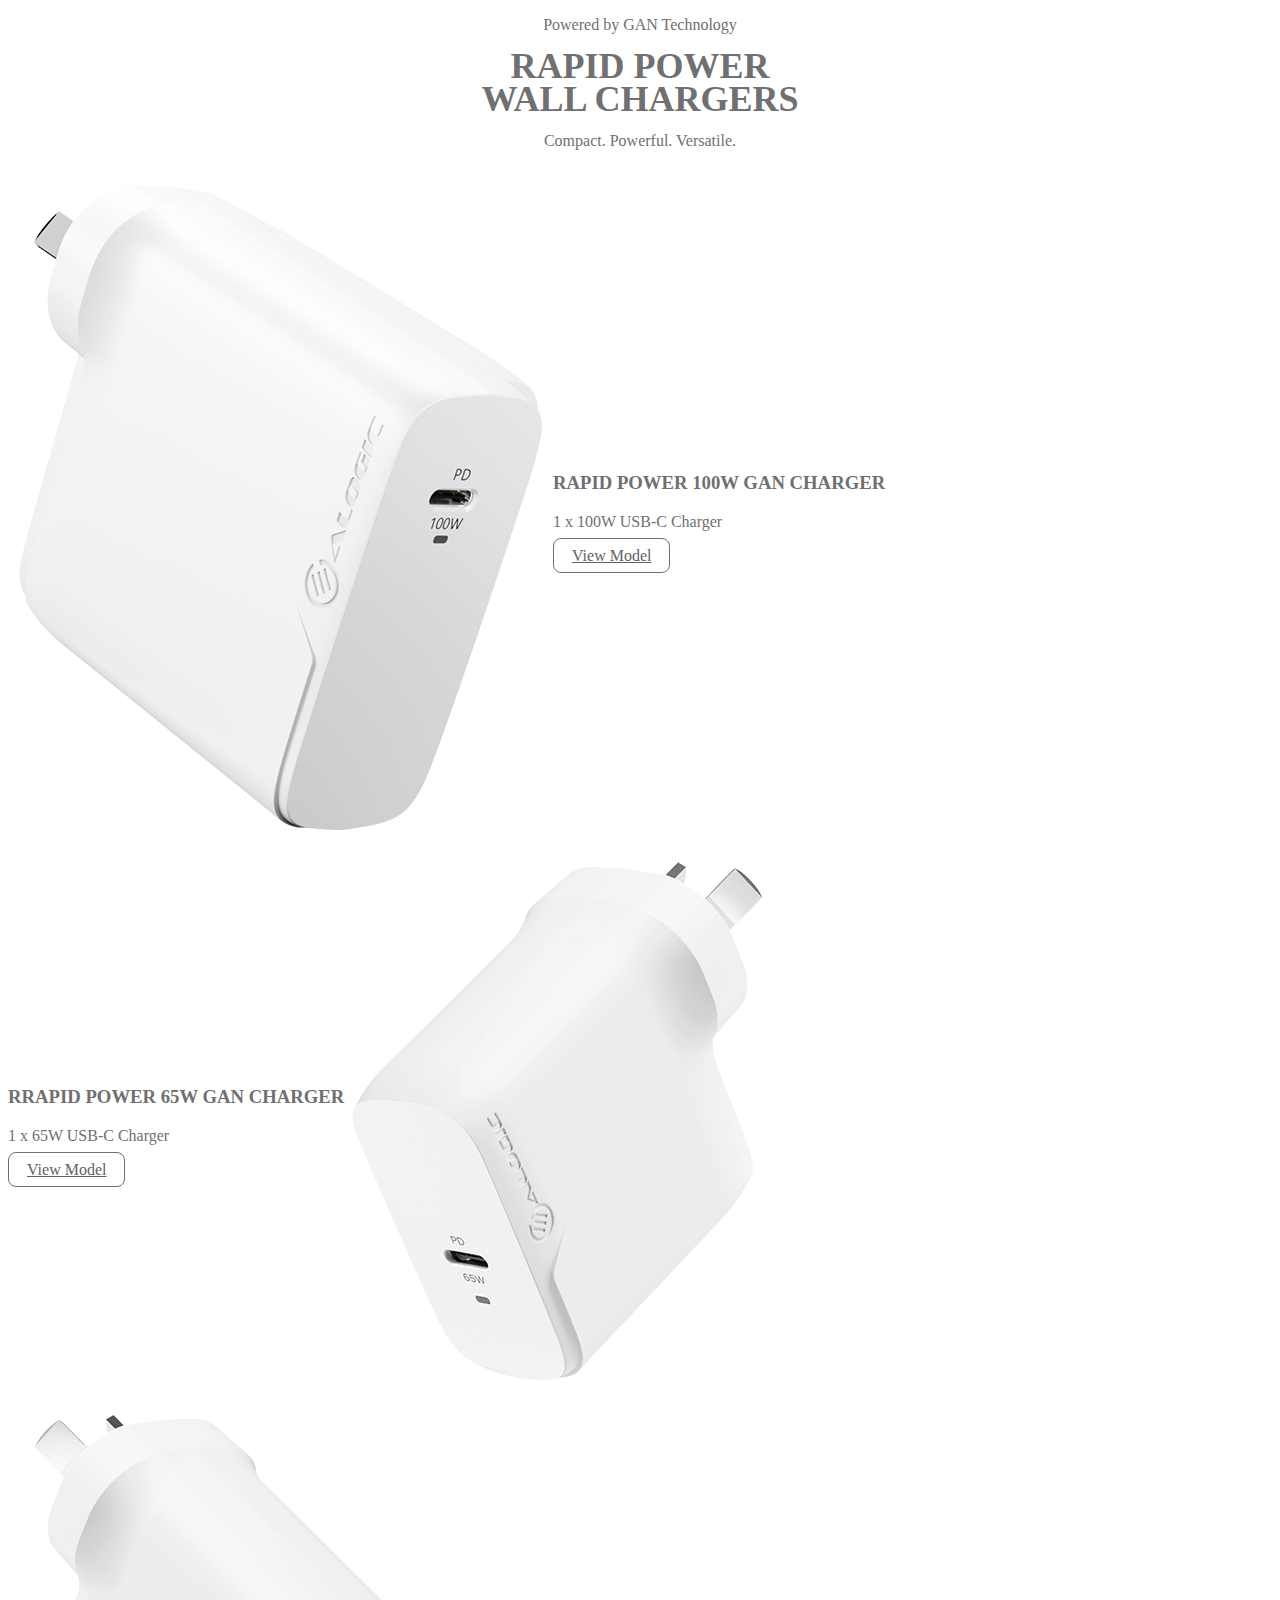
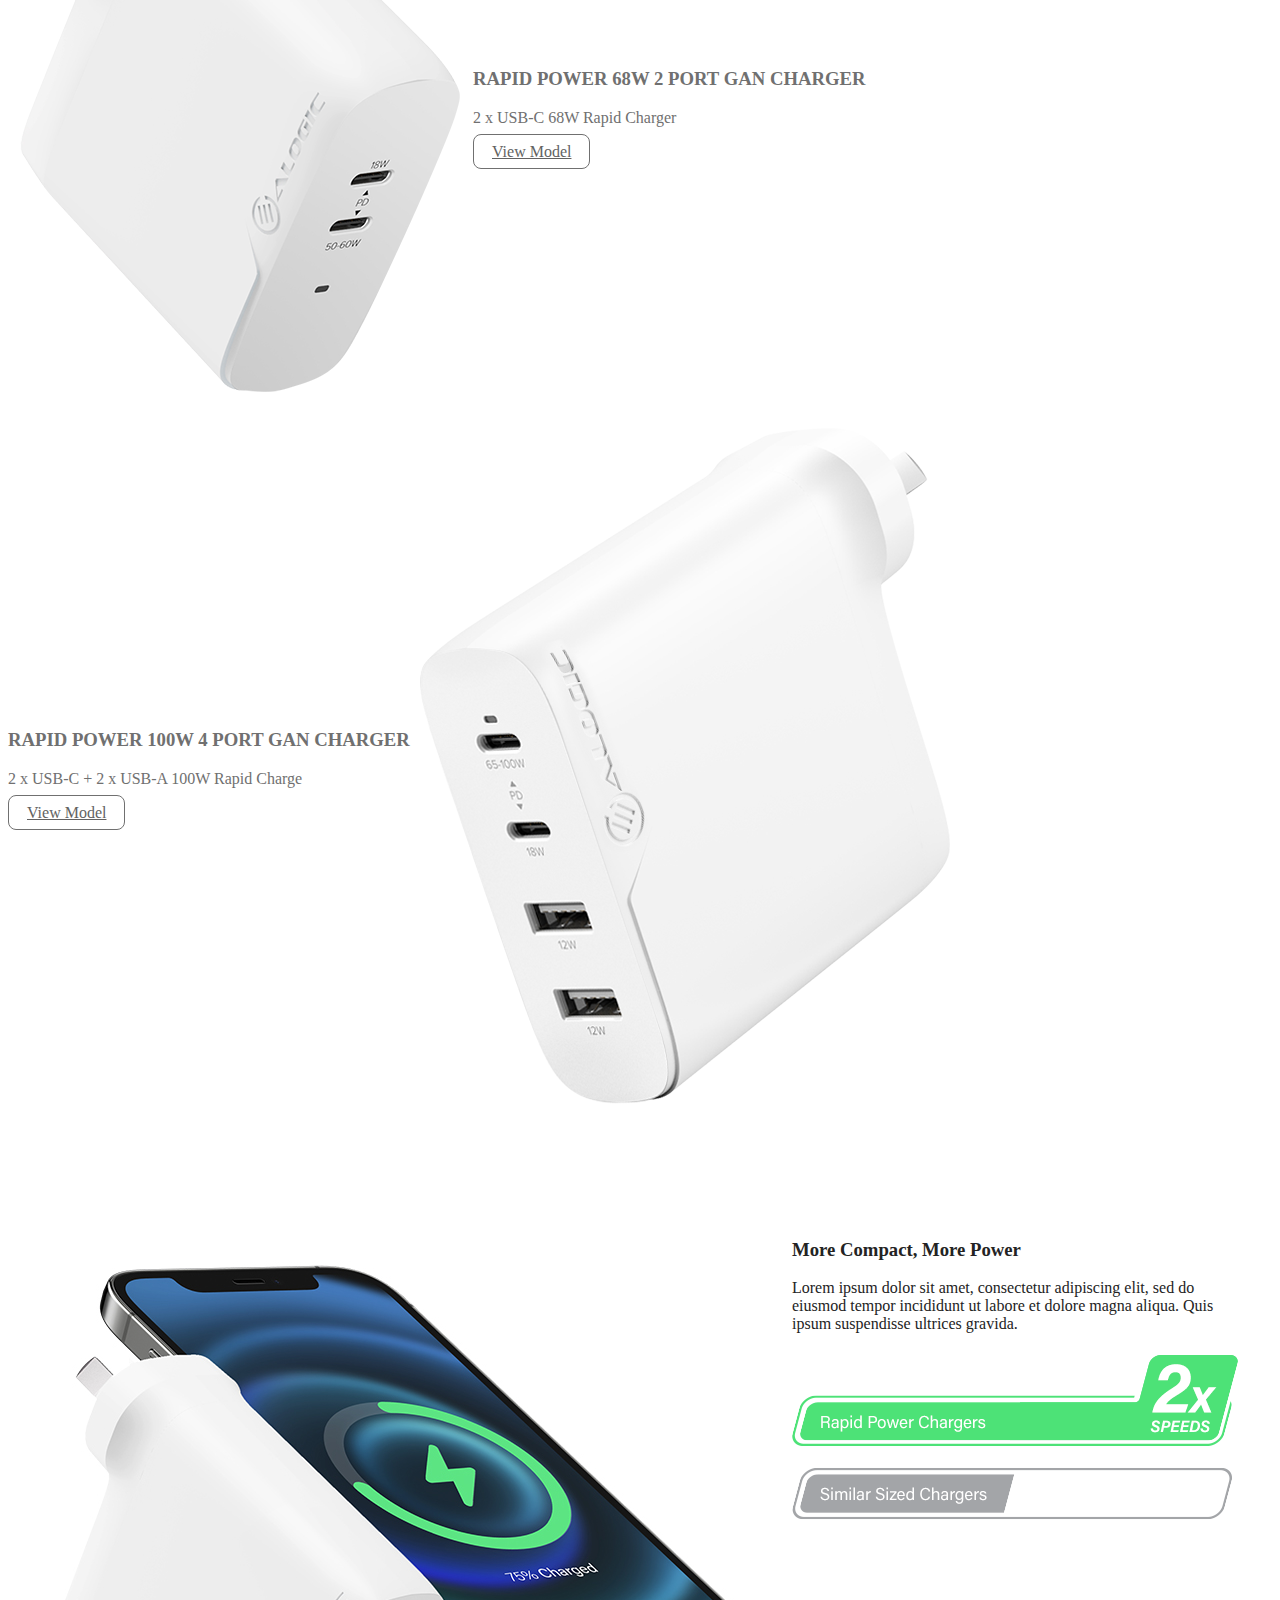
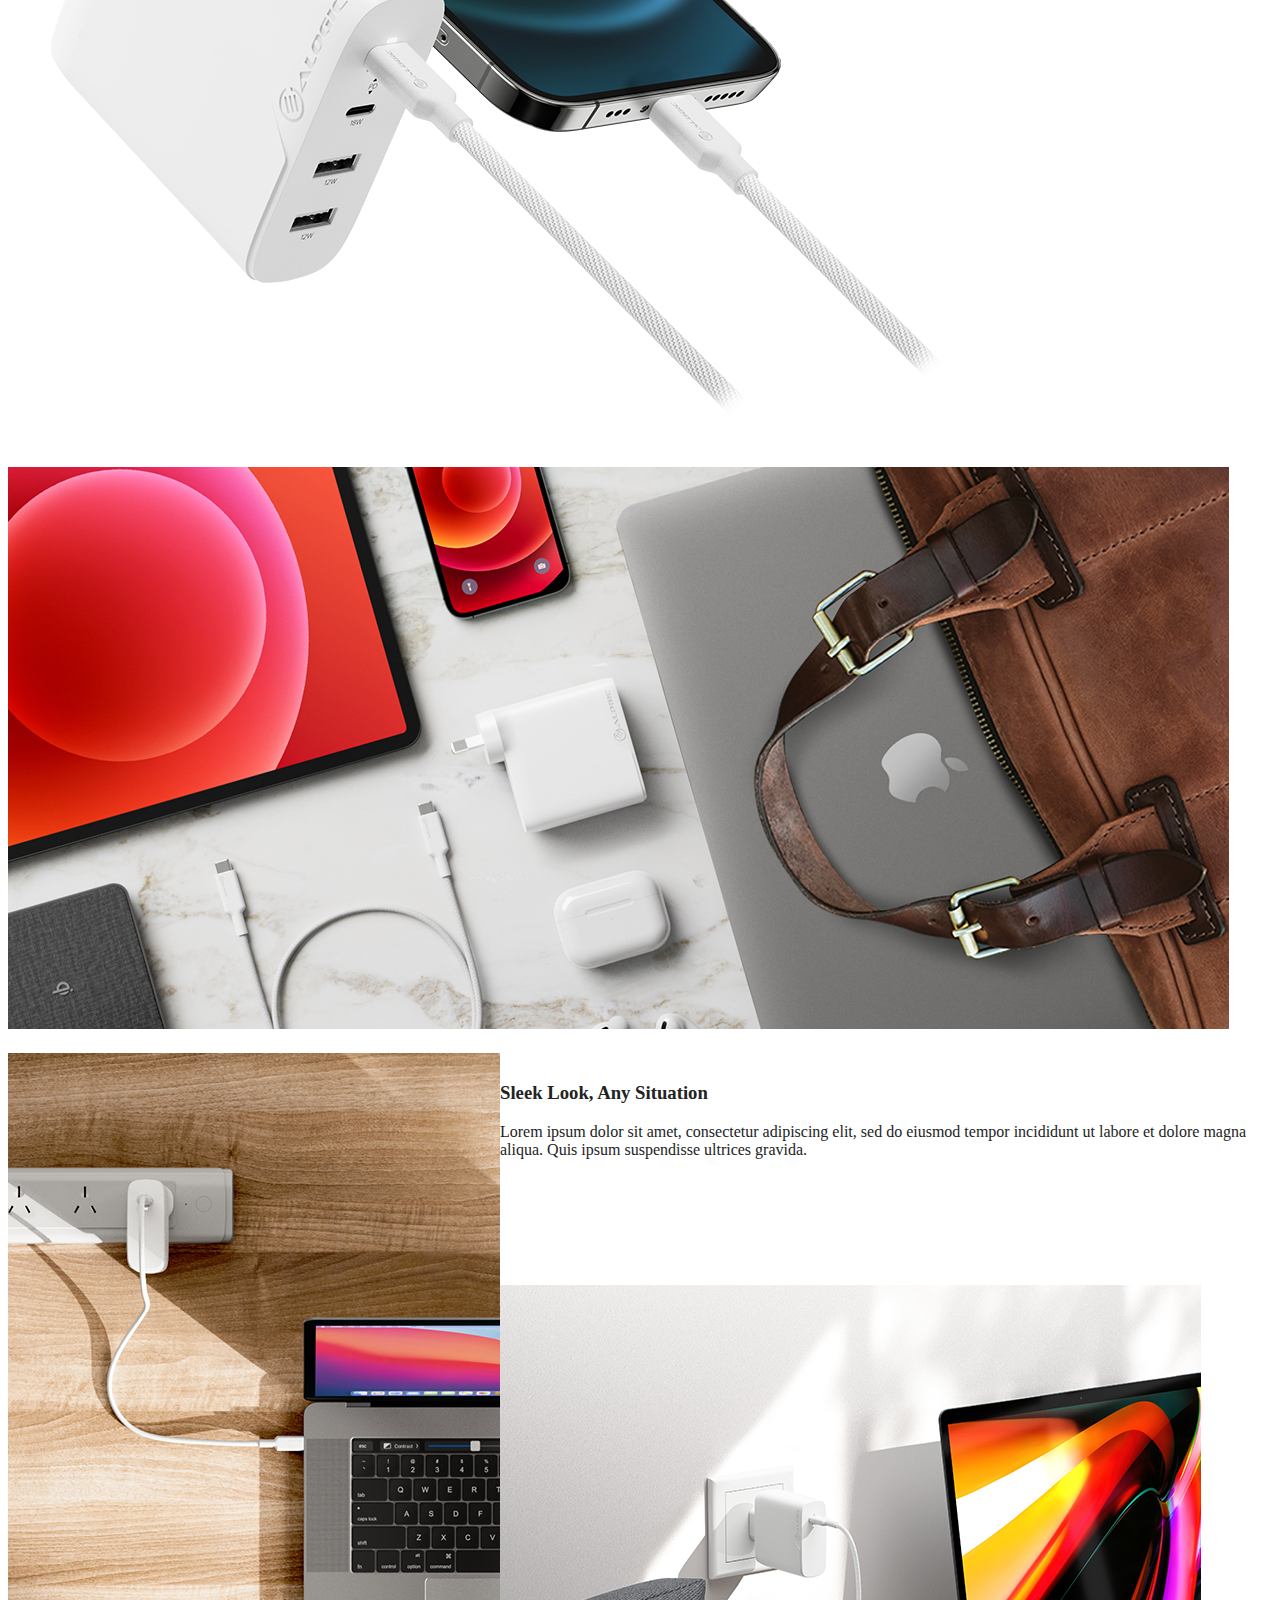
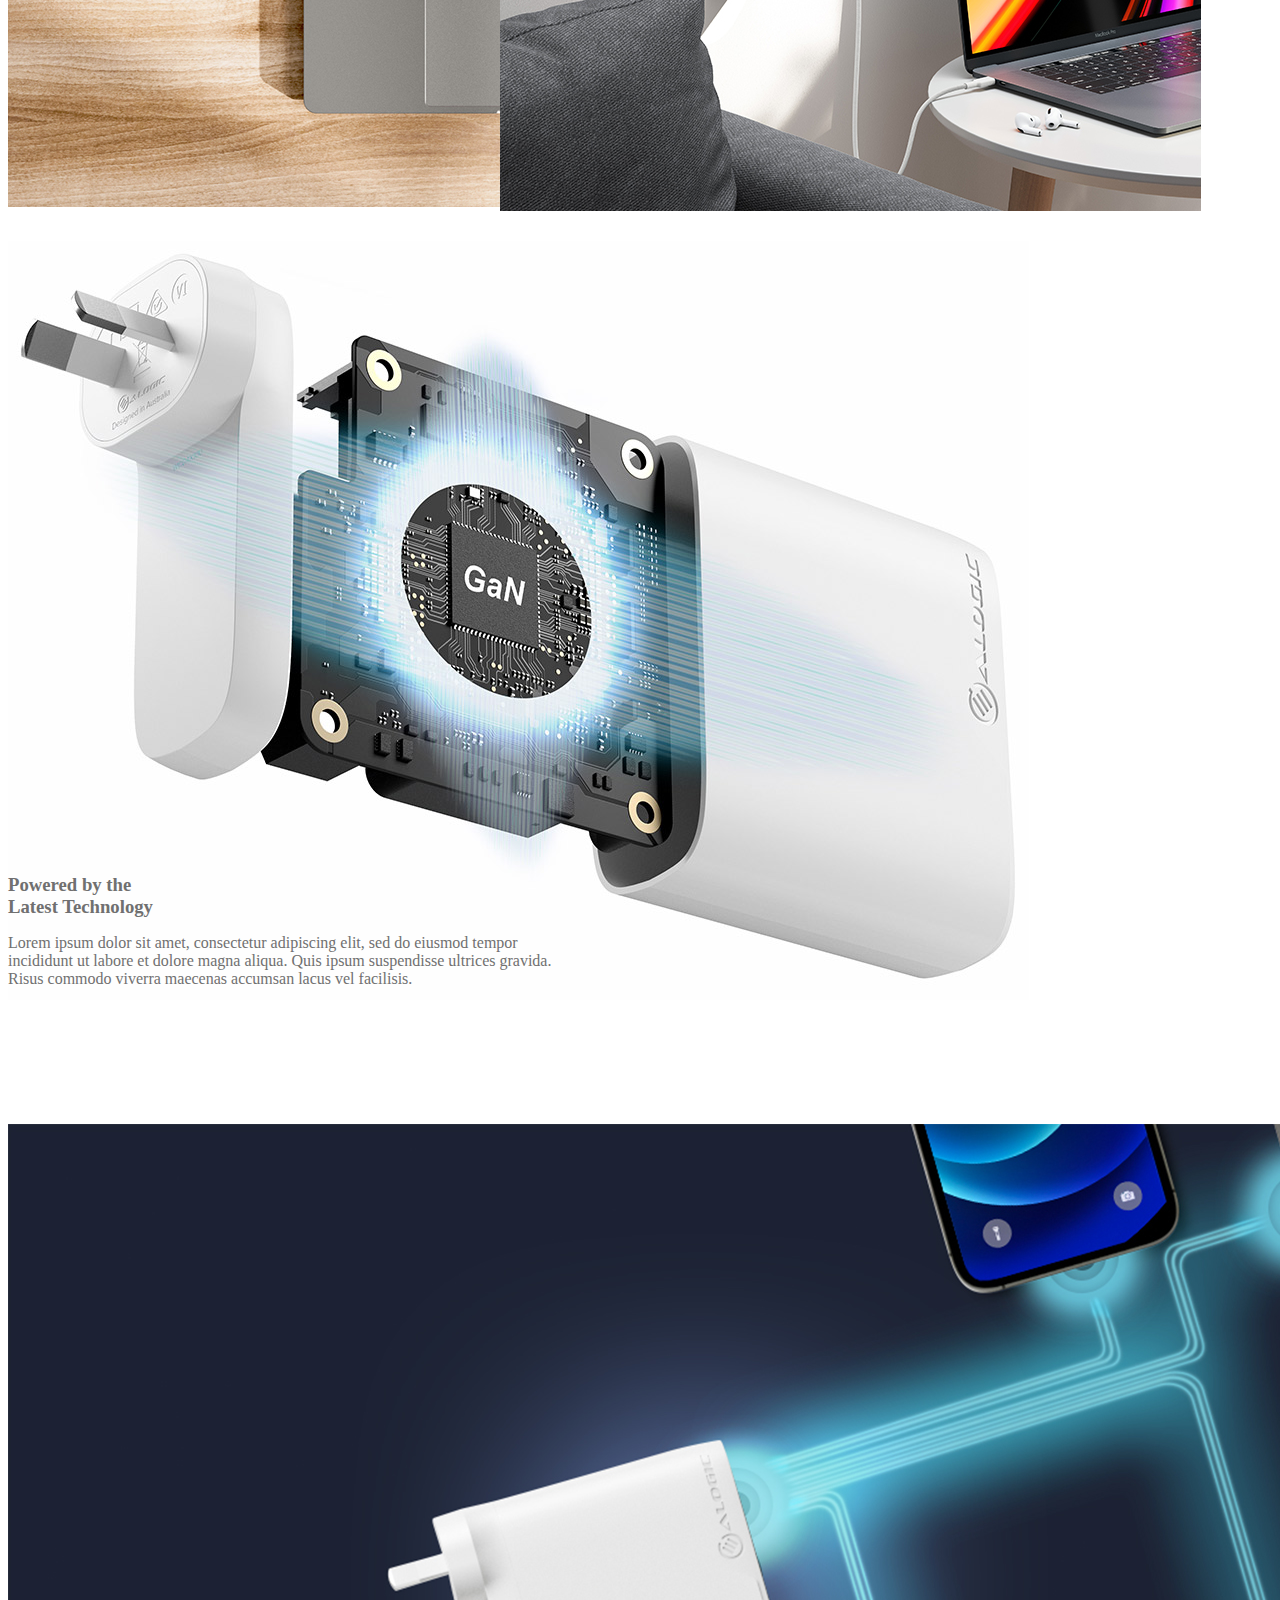
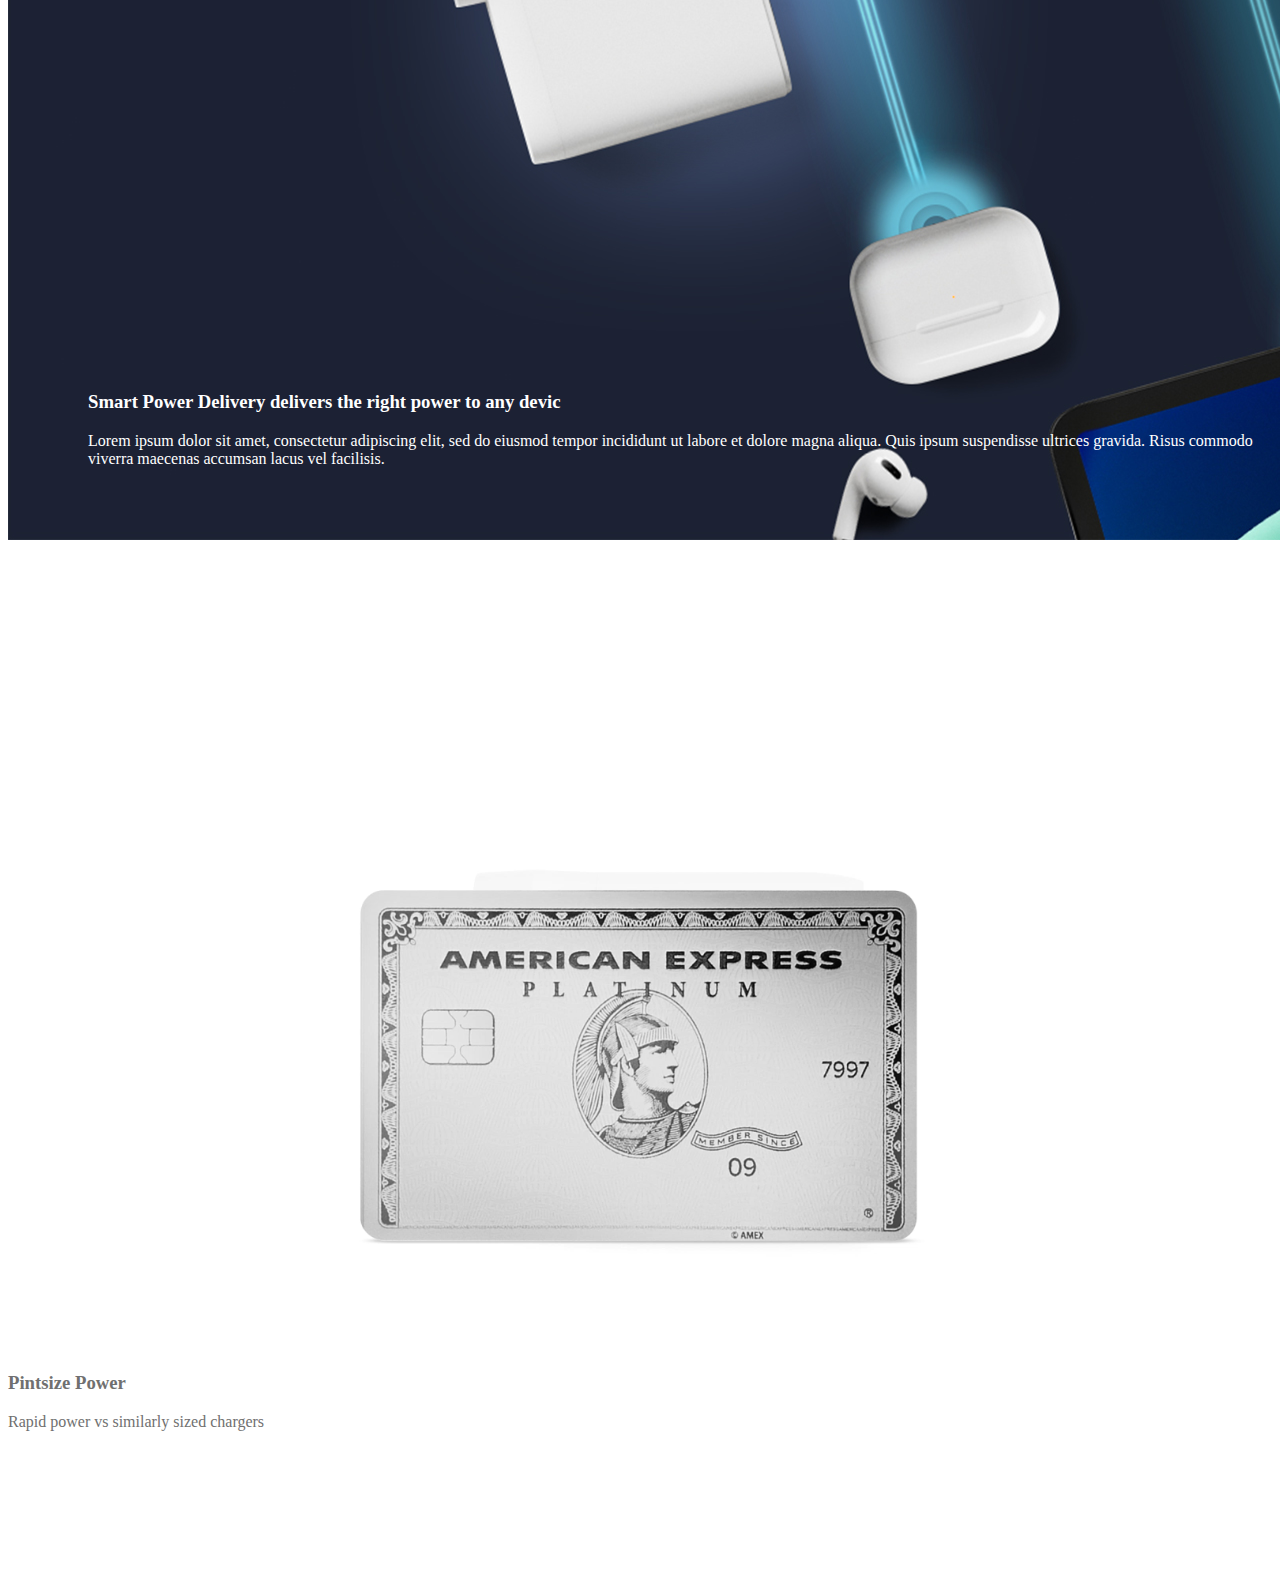
==== commit f906992b: "support added for iphone" ====
--- a/index.html
+++ b/index.html
@@ -124,9 +124,9 @@
         <div class="container">
           <div class="jelly-gan-img">
             <img src="./images/AusGan-charger-blowout.jpg" class="img-responsive" alt="sleek-design">
-            <!-- <video class="autoplay js-autoplay" muted>
+            <!-- <video class="autoplay js-autoplay" muted playsinline>
                 <source class="embed-responsive-item" src="./media/ALOGIC-Docking-Station.mp4" type="video/mp4">
-                <source src="myVideo.webm" type="video/webm">
+                <source src="./media/AUSGanCreditCardCompare.webm" type="video/webm">
                 <p>Your browser doesn't support HTML5 video. Here is a
                   <a href="./media/ALOGIC-Docking-Station.mp4">link to the video</a>
                   instead.</p>
@@ -153,13 +153,13 @@
       </div><!-- End jelly-smart -->
       <div class="jelly-pintsize">
         <!-- <img src="./media/Jellyfish.gif" class="img-responsive" alt="sleek-design"> -->
-        <video class="autoplay js-autoplay" muted>
-            <source class="embed-responsive-item" src="./media/AUSGanCreditCardCompare.mp4" type="video/mp4">
-            <!-- <source src="myVideo.webm" type="video/webm"> -->
-            <p>Your browser doesn't support HTML5 video. Here is a
-              <a href="./media/AUSGanCreditCardCompare.mp4">link to the video</a>
-              instead.</p>
-          </video>
+        <video class="autoplay js-autoplay" muted playsinline>
+          <source class="embed-responsive-item" src="./media/AUSGanCreditCardCompare.mp4" type="video/mp4">
+          <source src="./media/AUSGanCreditCardCompare.webm" type="video/webm">
+          <p>Your browser doesn't support HTML5 video. Here is a
+            <a href="./media/AUSGanCreditCardCompare.mp4">link to the video</a>
+            instead.</p>
+        </video>
         <div class="jelly-pintsize-data text-center">
           <h3>Pintsize Power</h3>
           <p>Rapid power vs similarly sized chargers</p>
--- a/css/styles.css
+++ b/css/styles.css
@@ -157,7 +157,7 @@
         }
       }
     } */ }
-    @media (min-width: 992px) {
+    @media (min-width: 1025px) {
       .rapid-charge-data {
         position: absolute;
         right: 30px;
@@ -174,7 +174,7 @@
         .rapid-charge-data .rapid-box {
           background-size: contain;
           height: 100%; } }
-      @media (min-width: 768px) and (max-width: 991px) {
+      @media (min-width: 768px) and (max-width: 1024px) {
         .rapid-charge-data .rapid-box {
           background-position: center; } }
       .rapid-charge-data .rapid-box-data {
@@ -187,7 +187,7 @@
           .rapid-charge-data .rapid-box-data {
             background-size: contain;
             height: 42px; } }
-        @media (min-width: 768px) and (max-width: 991px) {
+        @media (min-width: 768px) and (max-width: 1024px) {
           .rapid-charge-data .rapid-box-data {
             background-position: center; } }
         .rapid-charge-data .rapid-box-data p {
@@ -205,7 +205,7 @@
           @media (max-width: 767px) {
             .rapid-charge-data .rapid-box-green .rapid-box-data {
               height: 70px; } }
-          @media (min-width: 768px) and (max-width: 991px) {
+          @media (min-width: 768px) and (max-width: 1024px) {
             .rapid-charge-data .rapid-box-green .rapid-box-data {
               background-position: center 2px; } }
 
@@ -290,7 +290,7 @@
       color: #fff; } }
 
 .jelly-pintsize {
-  margin: 30px 0; }
+  margin: 30px 0 150px 0; }
 
 @keyframes progressBar {
   0% {
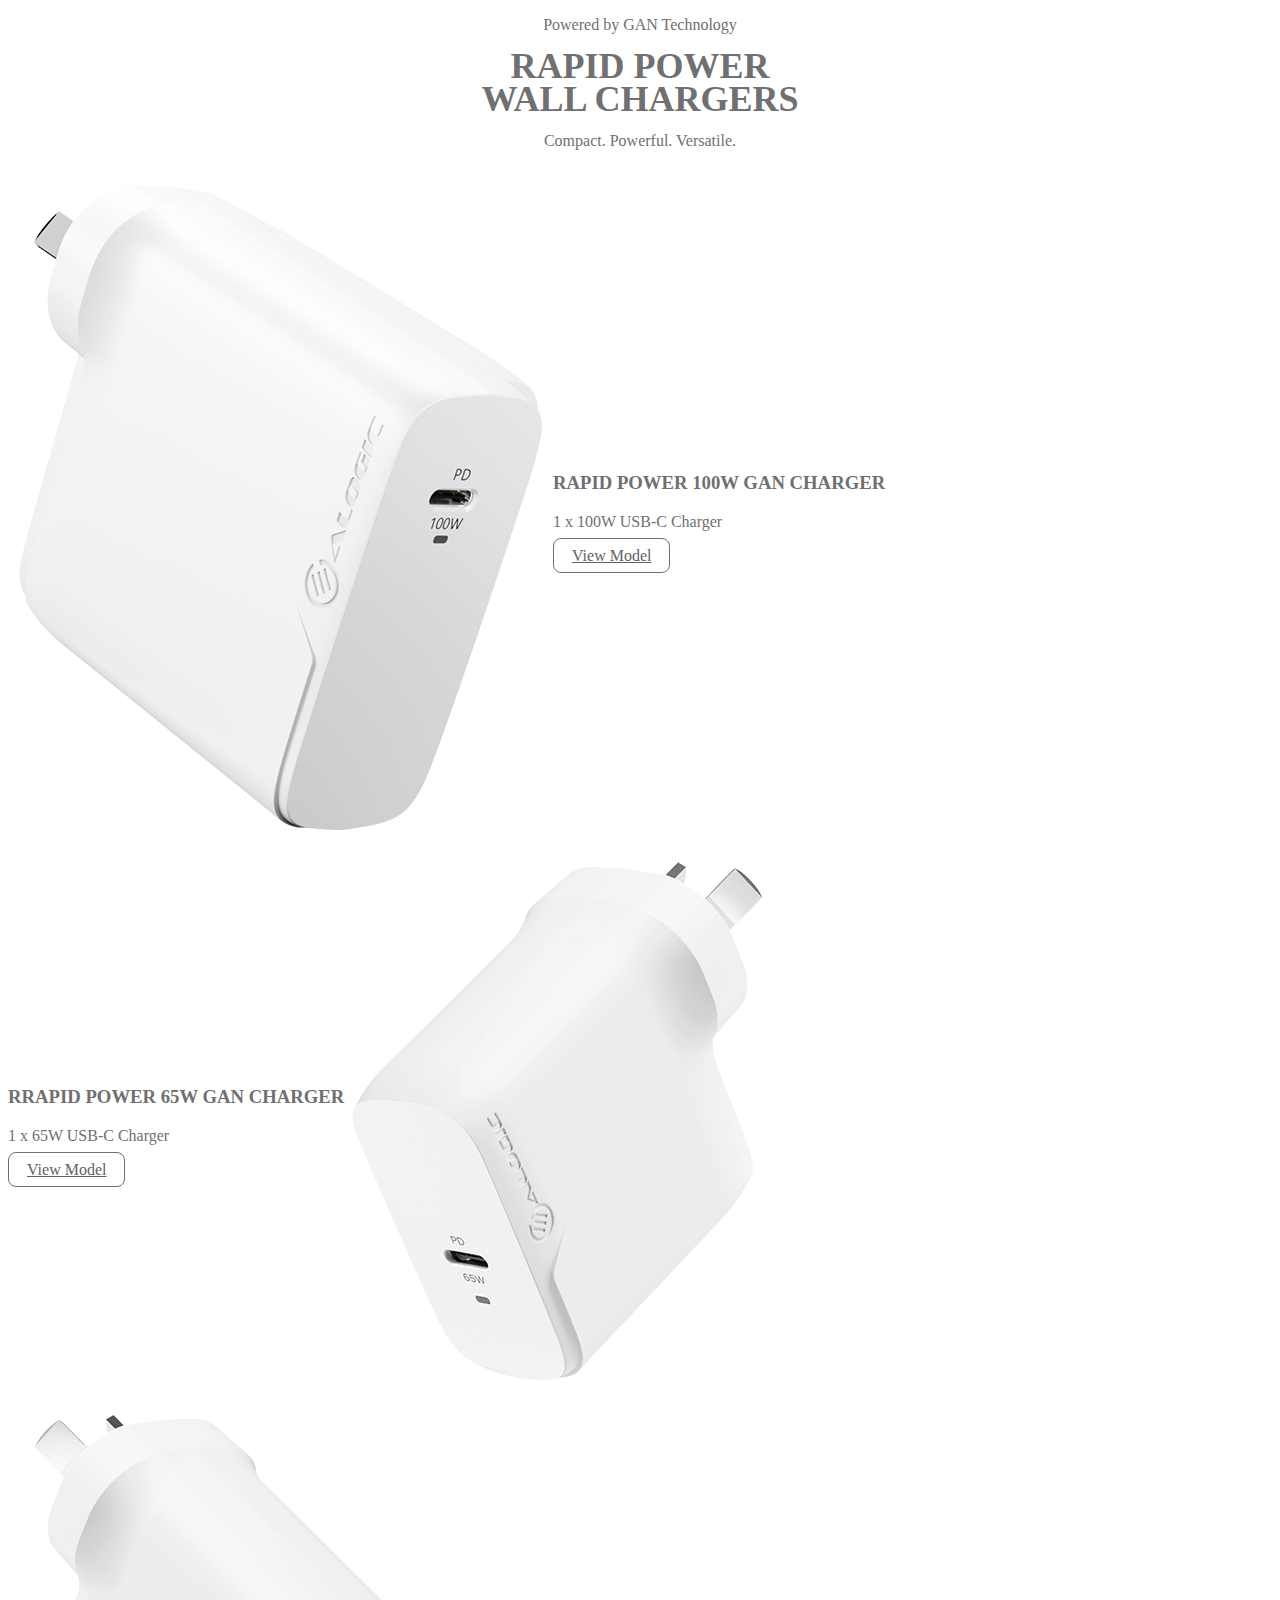
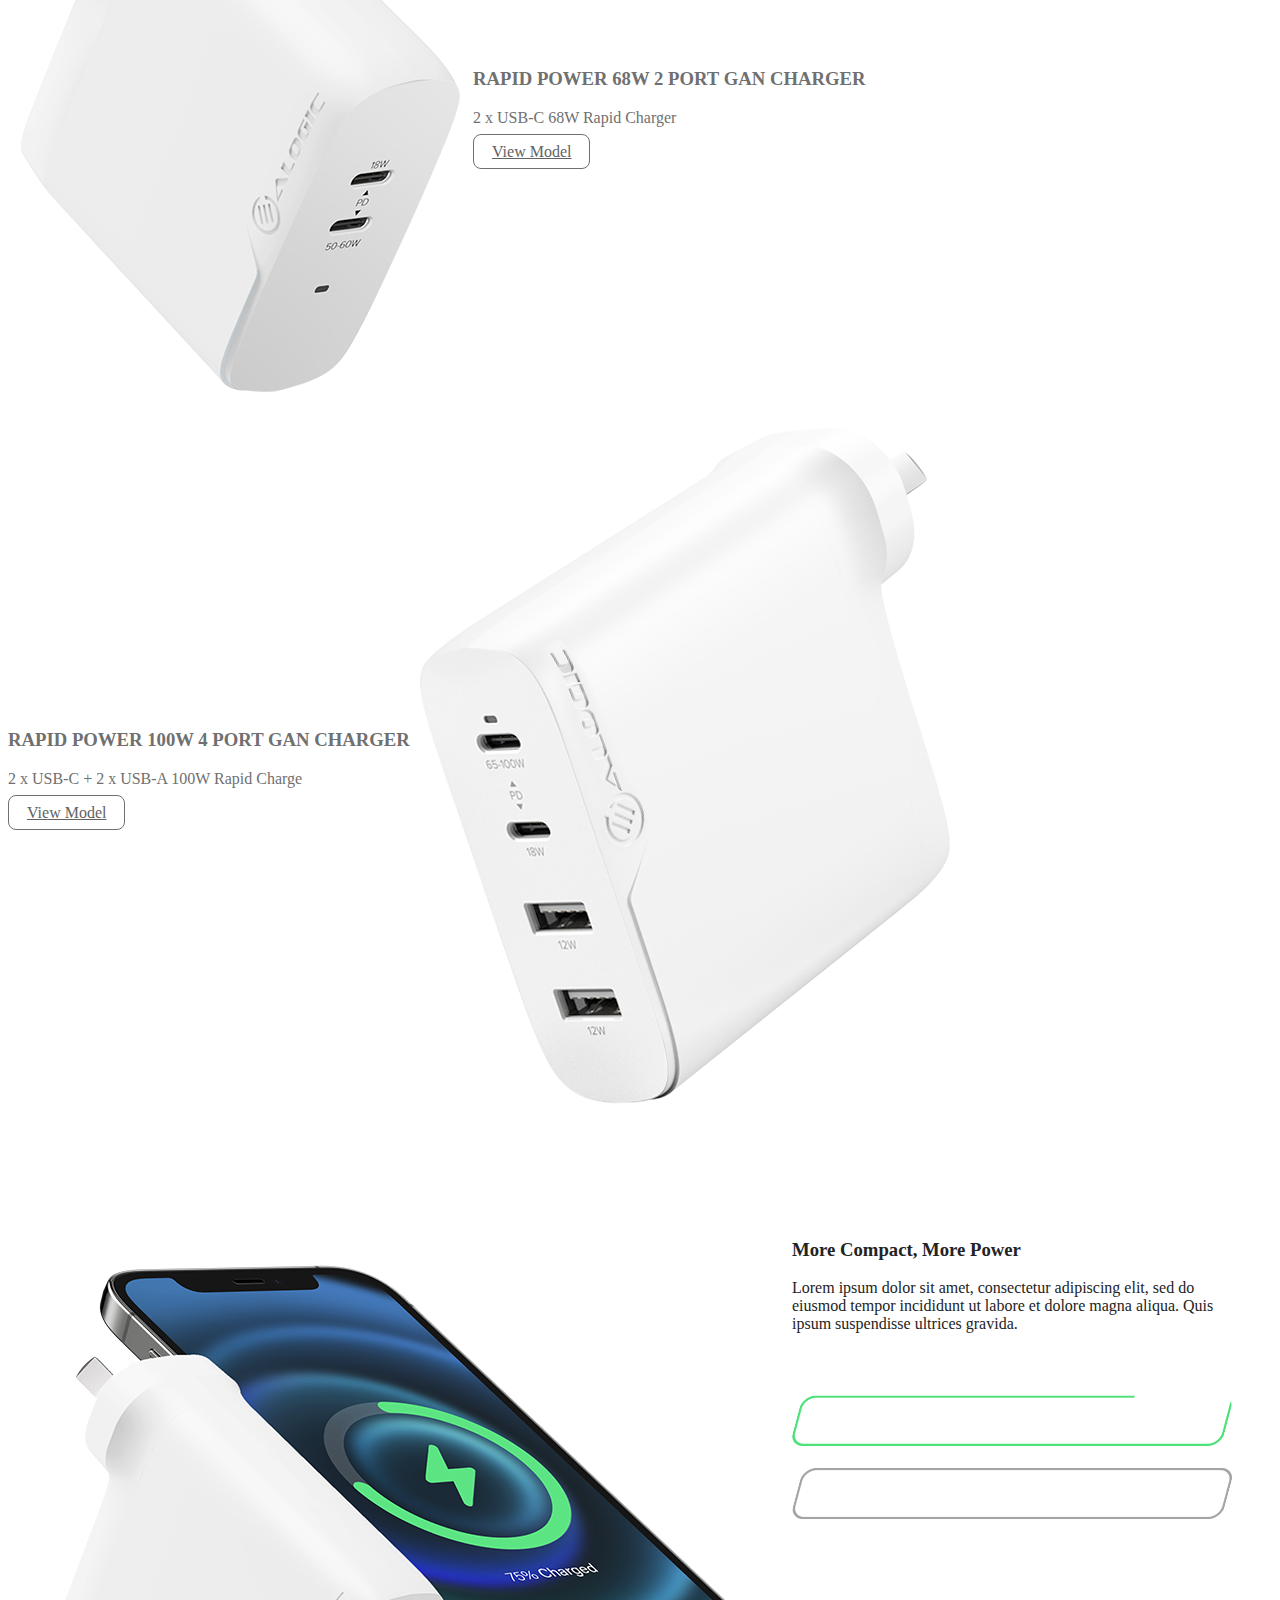
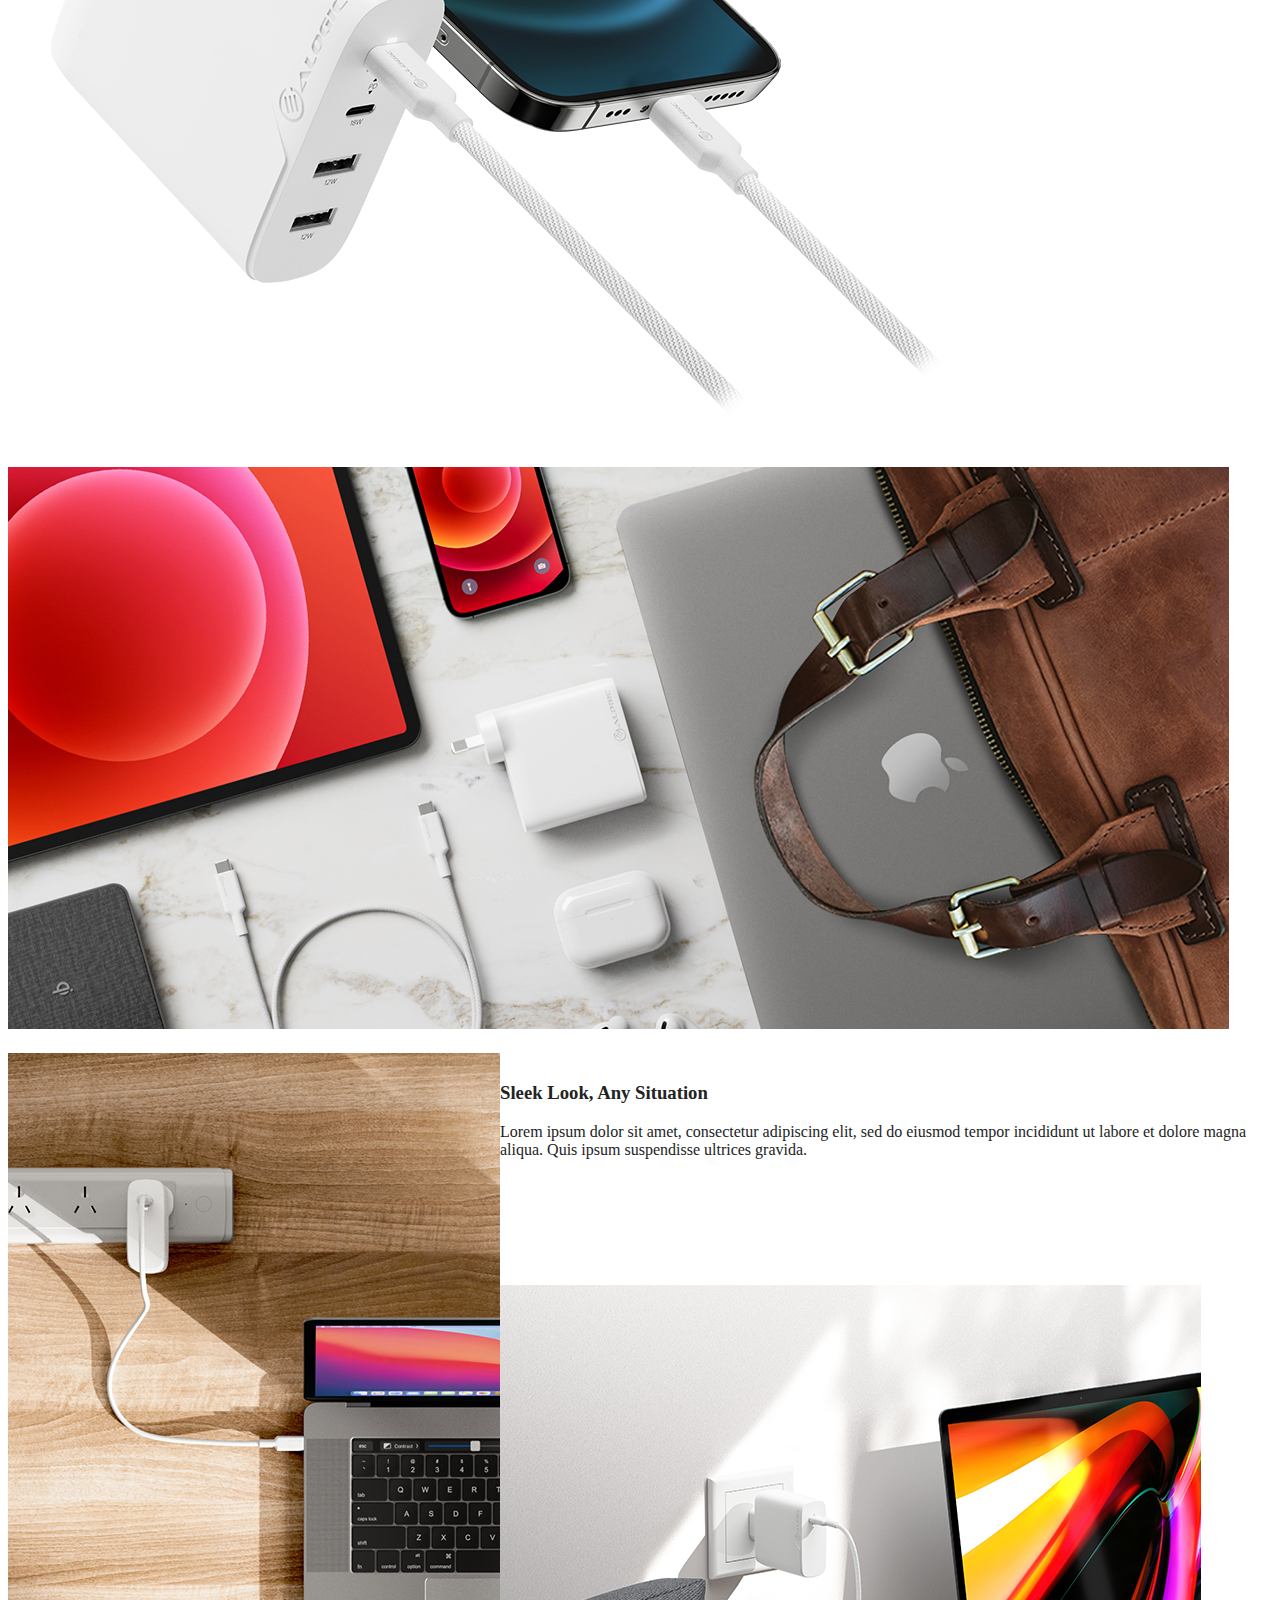
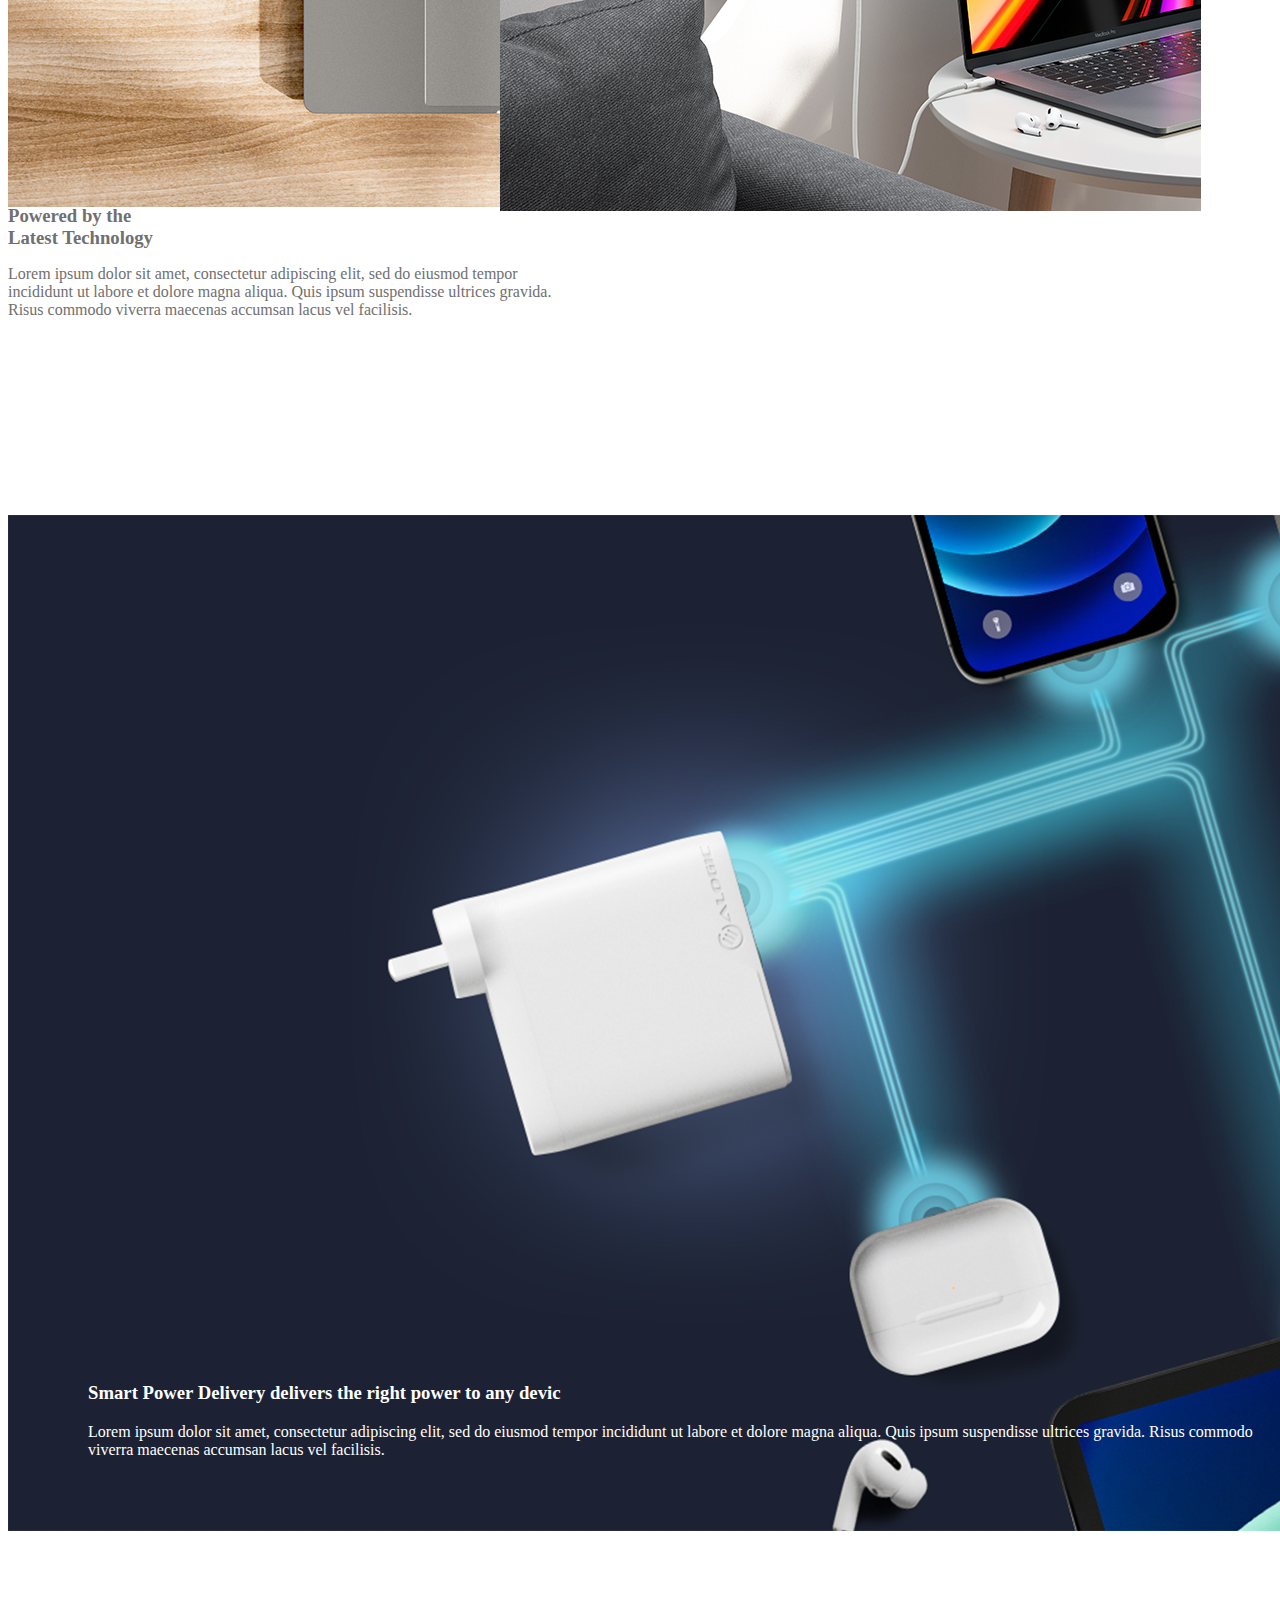
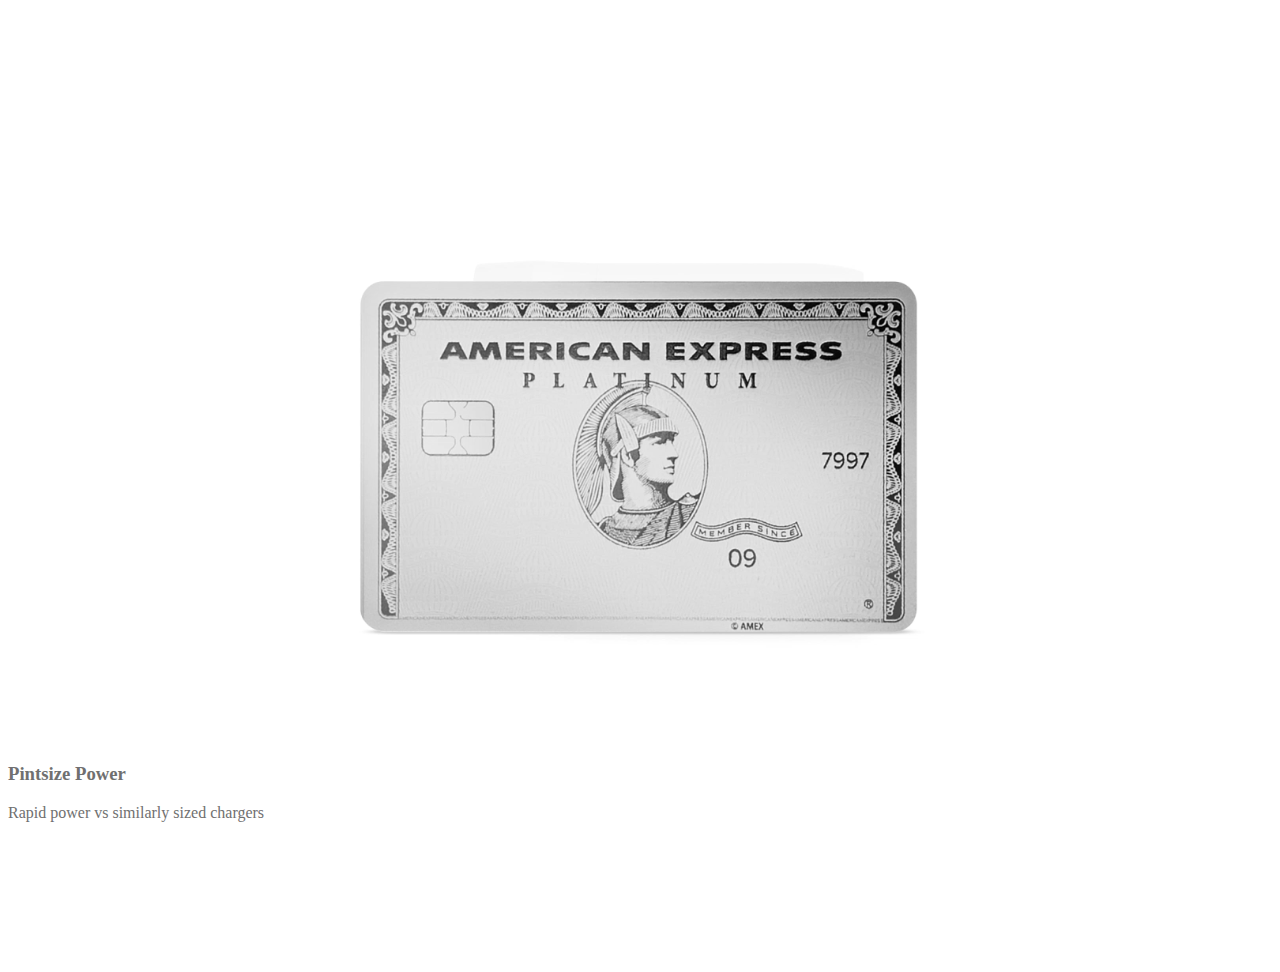
==== commit 16316135: "technology section updated" ====
--- a/index.html
+++ b/index.html
@@ -120,17 +120,17 @@
           </div>
         </div>
       </div><!-- End jellyfish-sleek -->
-      <div class="jelly-gan">
+      <div class="jelly-gan js-autoplay-row">
         <div class="container">
           <div class="jelly-gan-img">
-            <img src="./images/AusGan-charger-blowout.jpg" class="img-responsive" alt="sleek-design">
-            <!-- <video class="autoplay js-autoplay" muted playsinline>
-                <source class="embed-responsive-item" src="./media/ALOGIC-Docking-Station.mp4" type="video/mp4">
-                <source src="./media/AUSGanCreditCardCompare.webm" type="video/webm">
+            <!-- <img src="./images/AusGan-charger-blowout.jpg" class="img-responsive" alt="sleek-design"> -->
+            <video class="autoplay js-autoplay" muted playsinline>
+                <source class="embed-responsive-item" src="./media/Jellyfish_Exploded.mp4" type="video/mp4">
+                <source src="./media/Jellyfish_Exploded.webm" type="video/webm">
                 <p>Your browser doesn't support HTML5 video. Here is a
-                  <a href="./media/ALOGIC-Docking-Station.mp4">link to the video</a>
+                  <a href="./media/Jellyfish_Exploded.mp4">link to the video</a>
                   instead.</p>
-              </video> -->
+              </video>
           </div>
           <div class="jelly-gan-data">
             <h3>Powered by the<br /> Latest Technology</h3>
@@ -151,7 +151,7 @@
           </div>
         </div>
       </div><!-- End jelly-smart -->
-      <div class="jelly-pintsize">
+      <div class="jelly-pintsize js-autoplay-row">
         <!-- <img src="./media/Jellyfish.gif" class="img-responsive" alt="sleek-design"> -->
         <video class="autoplay js-autoplay" muted playsinline>
           <source class="embed-responsive-item" src="./media/AUSGanCreditCardCompare.mp4" type="video/mp4">
--- a/css/styles.css
+++ b/css/styles.css
@@ -178,7 +178,7 @@
         .rapid-charge-data .rapid-box {
           background-position: center; } }
       .rapid-charge-data .rapid-box-data {
-        width: 100%;
+        width: 0%;
         height: 94px;
         background-repeat: no-repeat;
         background-image: url(../images/ChargeBars/Similar-Sized-Chargers-Bar.png);
@@ -193,8 +193,7 @@
         .rapid-charge-data .rapid-box-data p {
           margin: 0; }
         .rapid-charge-data .rapid-box-data.charged {
-          animation: progressBar 2s ease-in-out;
-          animation-fill-mode: both; }
+          width: 100%; }
       .rapid-charge-data .rapid-box-green {
         background-image: url(../images/ChargeBars/Speeds-Border.png);
         position: relative;
@@ -265,7 +264,7 @@
       .jelly-gan .jelly-gan-data {
         position: absolute;
         left: 0;
-        bottom: 0; } }
+        bottom: 60px; } }
     .jelly-gan .jelly-gan-data h3 {
       margin: 0 0 10px; }
 
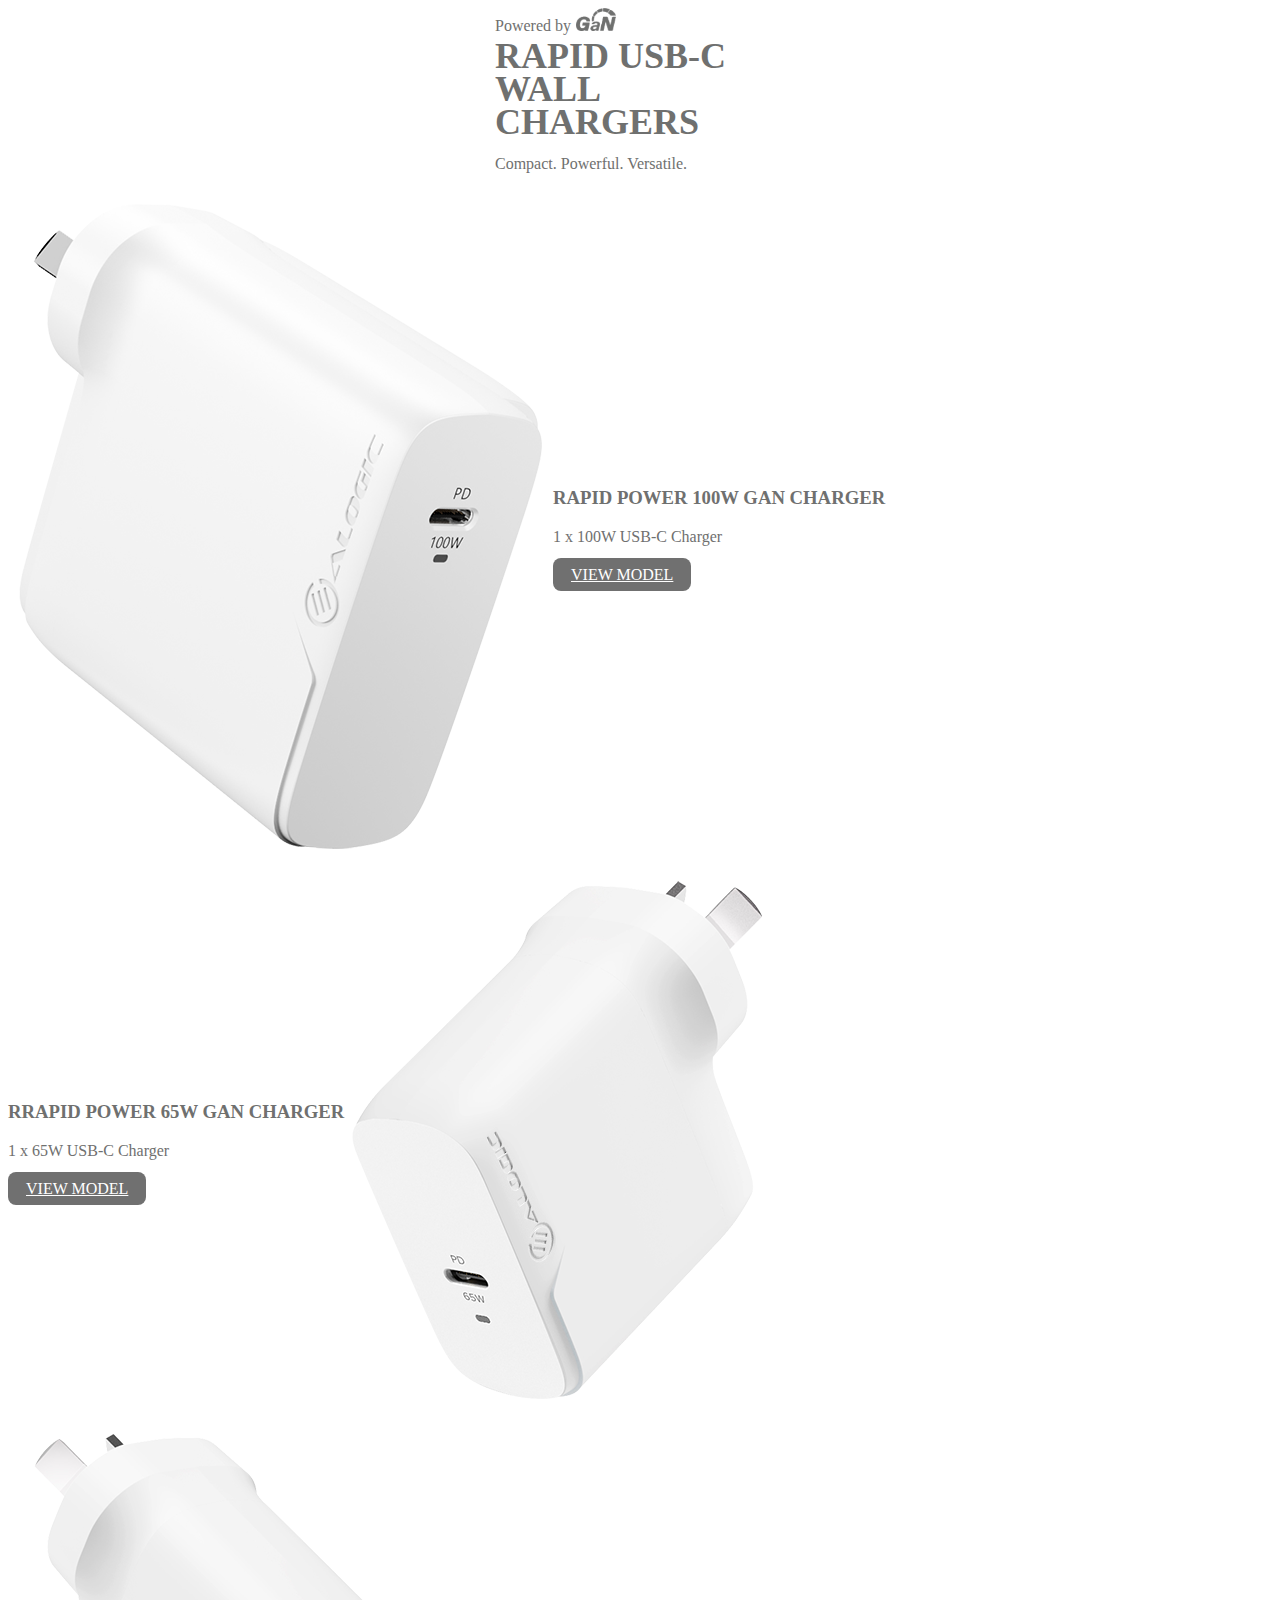
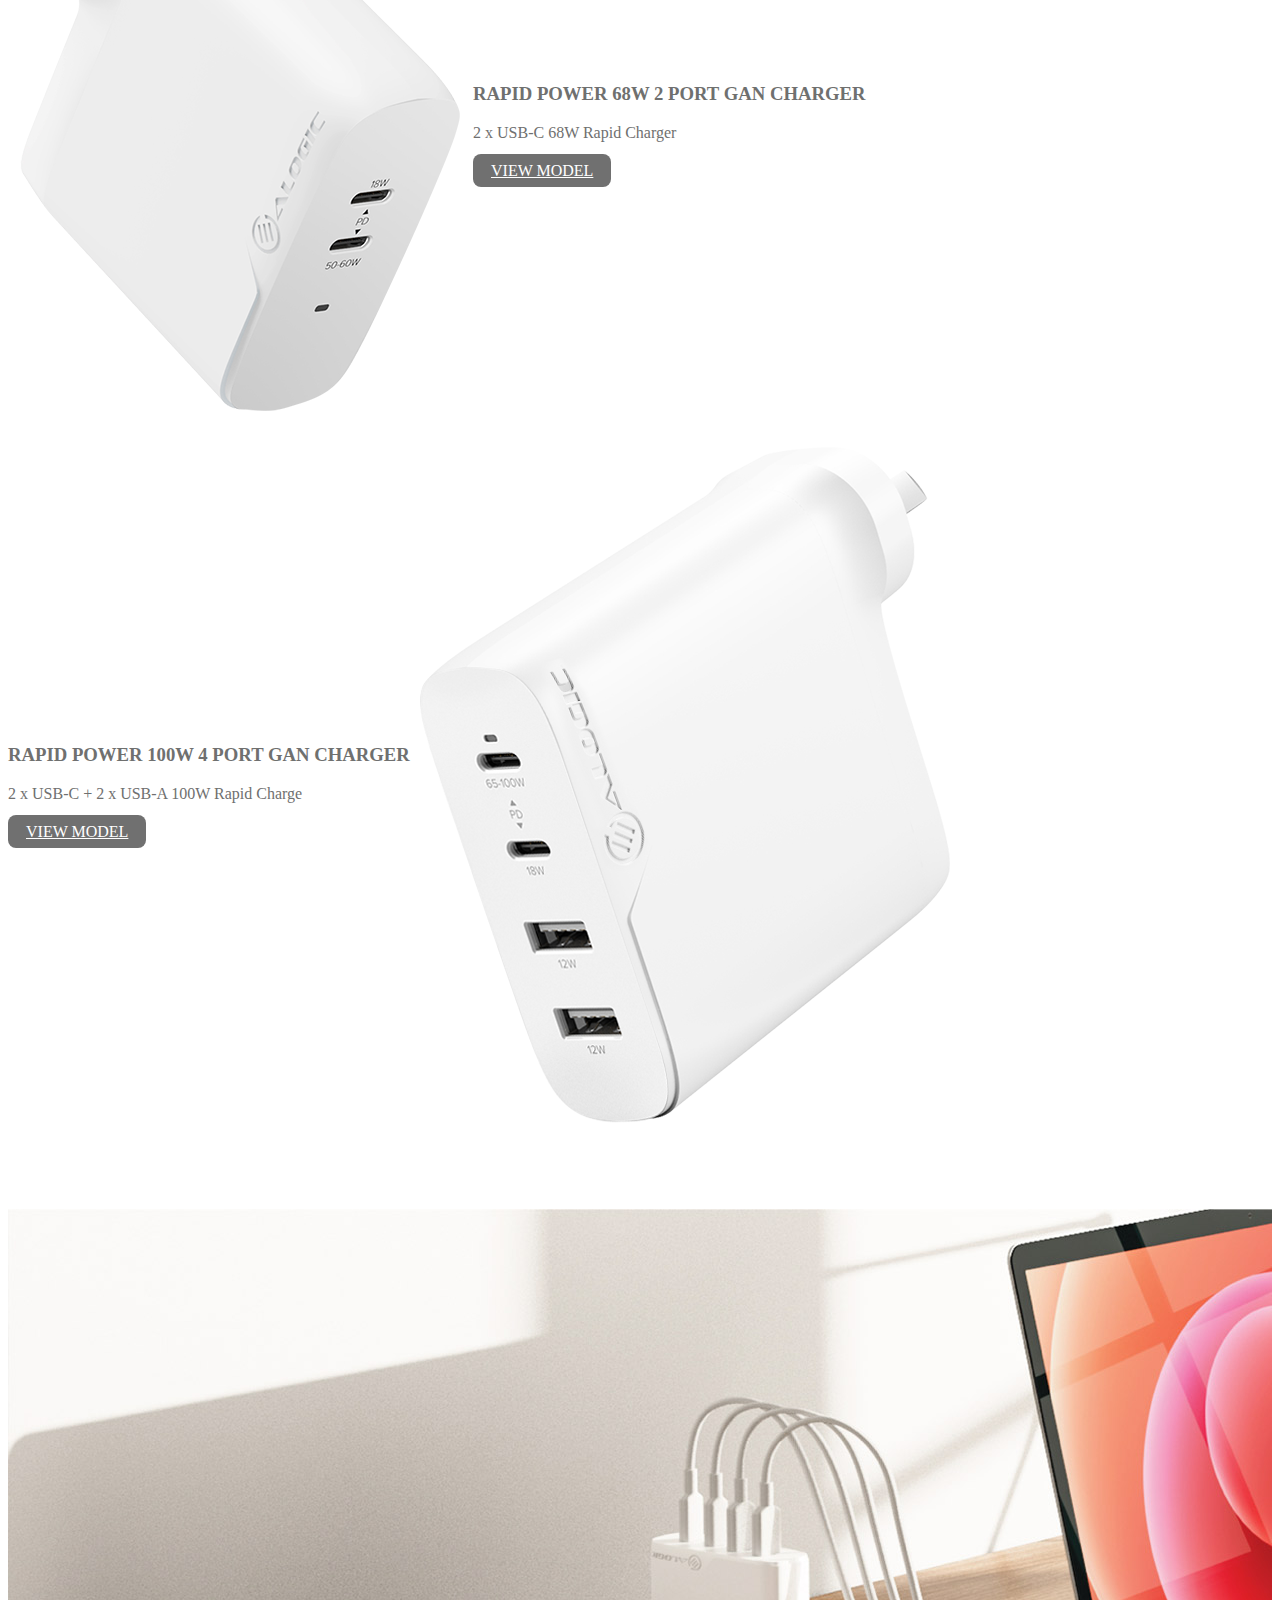
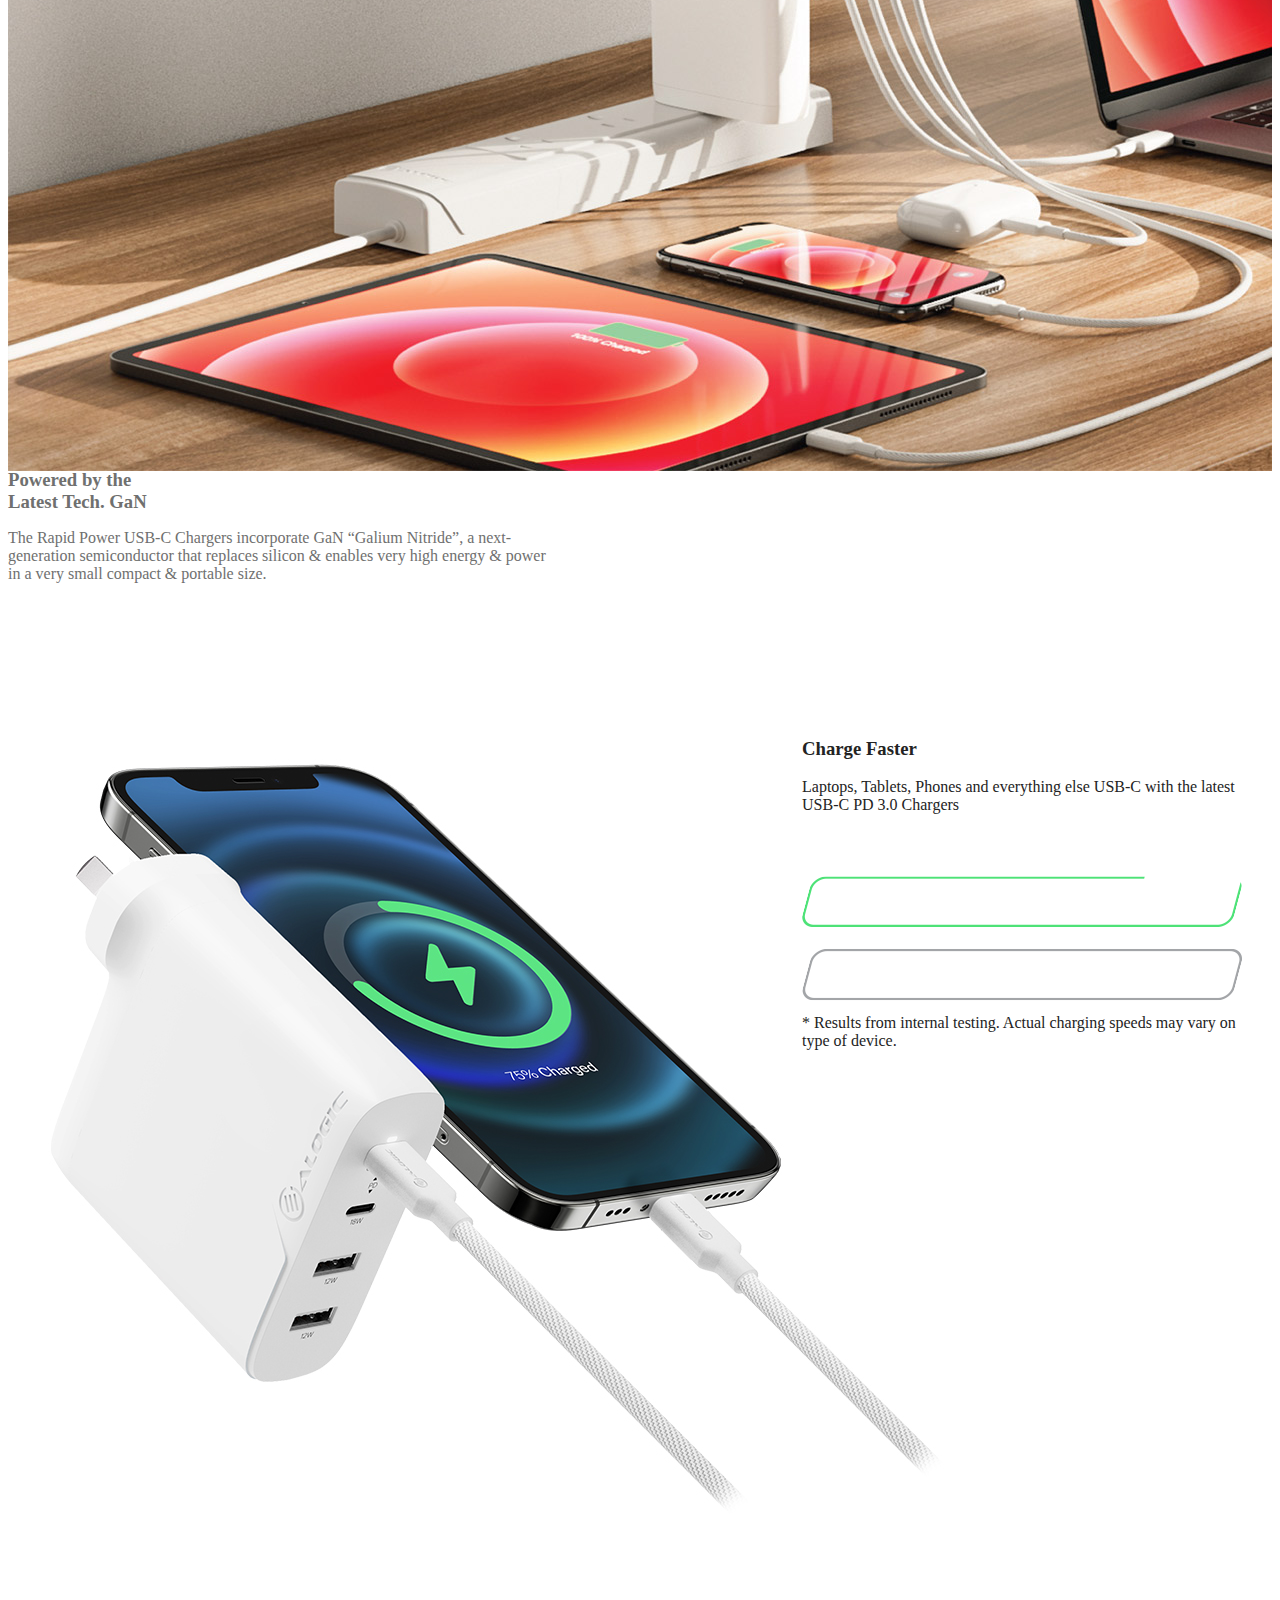
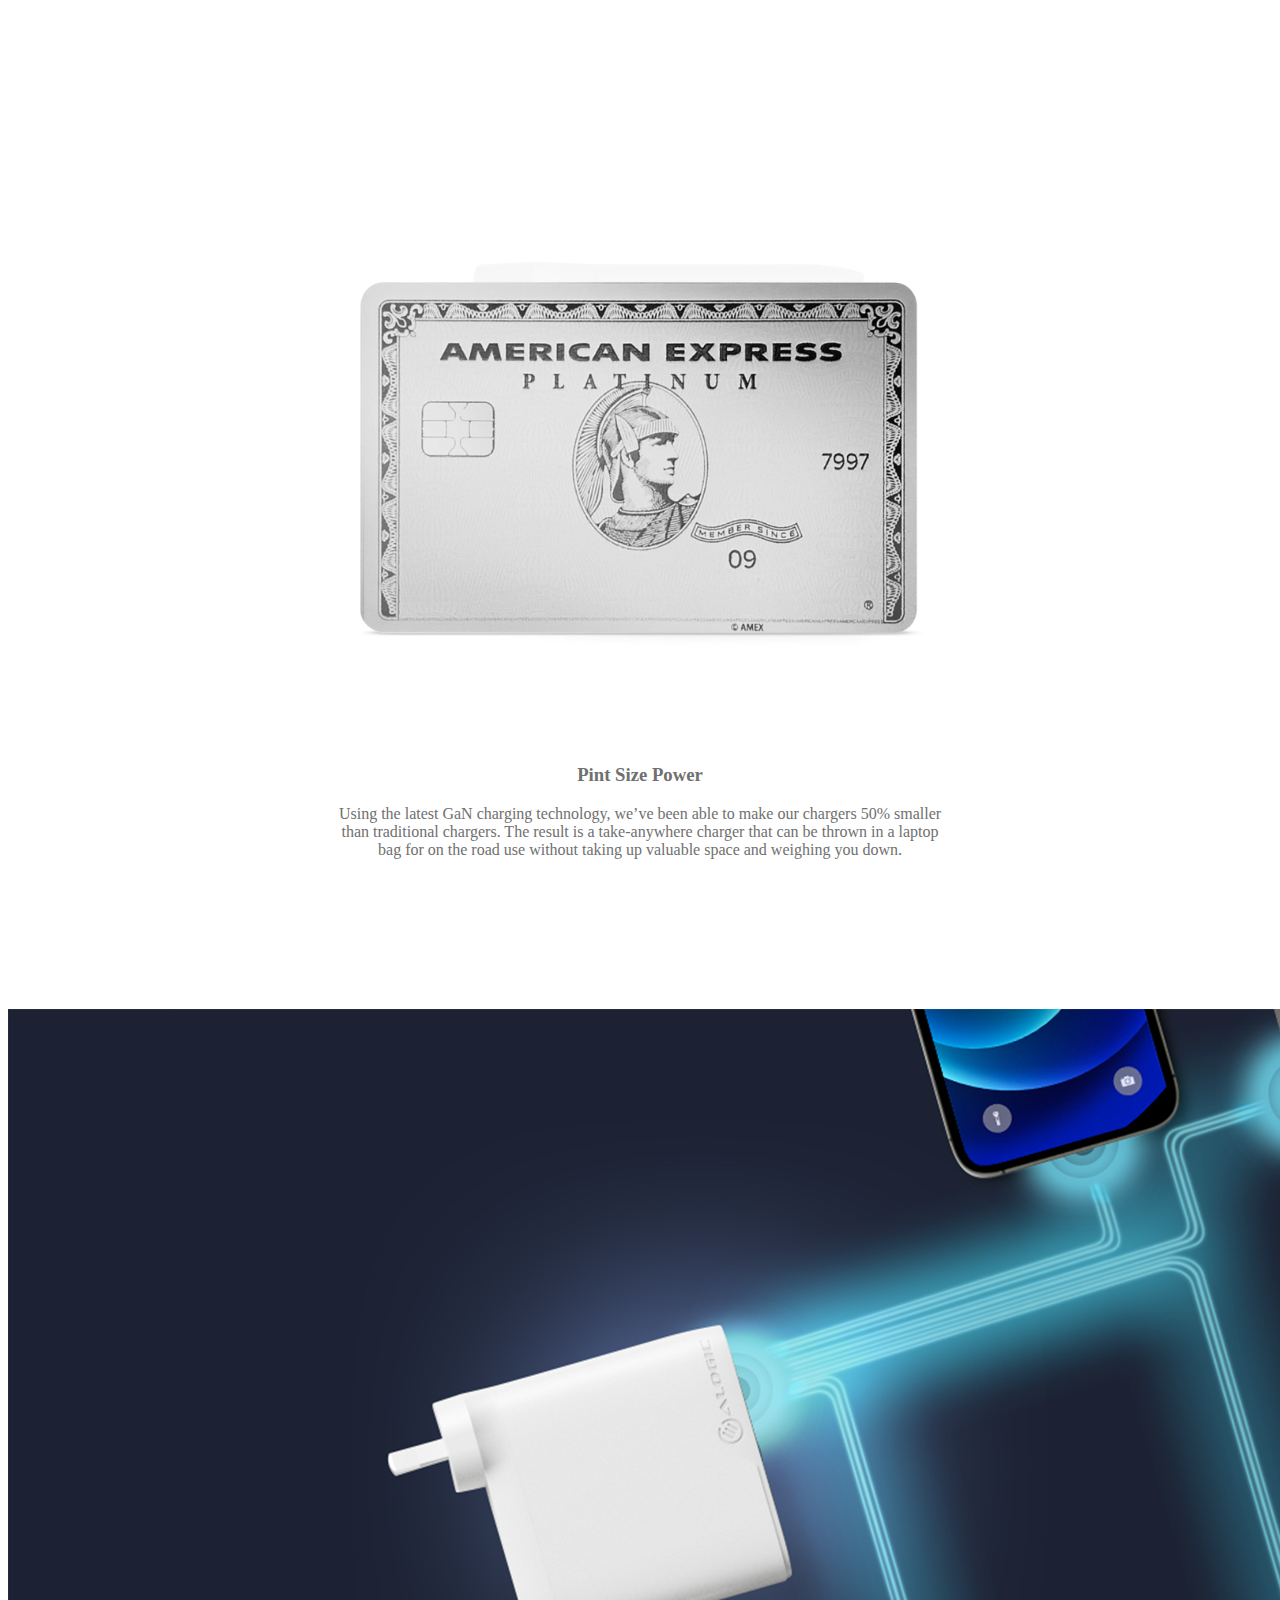
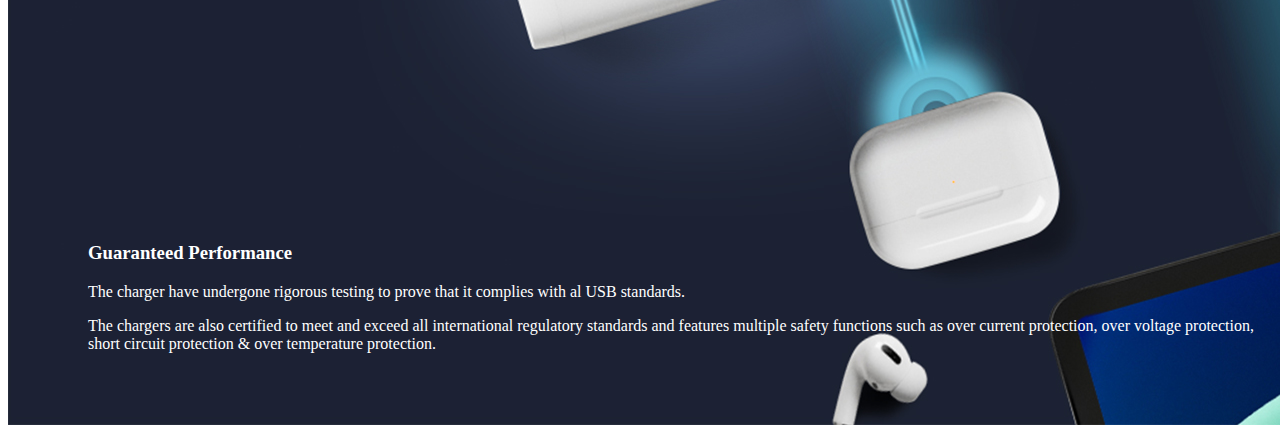
==== commit 894b9ce1: "UI updated as per new design" ====
--- a/index.html
+++ b/index.html
@@ -19,9 +19,14 @@
       <div class="jelly-land">
         <div class="jelly-title">
           <div class="container">
-            <p>Powered by GAN Technology</p>
-            <h1>RAPID POWER WALL CHARGERS</h1>
-            <p>Compact. Powerful. Versatile.</p>
+            <div class="gan-box">
+              <div class="gan-box-data">
+                <p>Powered by</p>
+                <img src="./images/gan-logo.png" alt="GaN Logo">
+              </div>
+              <h1>RAPID USB-C WALL CHARGERS</h1>
+              <p class="text-right">Compact. Powerful. Versatile.</p>
+            </div>
           </div>
         </div>
         <div class="gun-charger">
@@ -78,40 +83,20 @@
             </div><!-- End gun-charger-types -->
           </div>
         </div><!-- End gun-charger -->
-        <div class="rapid-charge">
-          <div class="container">
-            <div class="rapid-charge-img">
-              <img class="img-responsive" src="./images/AusFast-Charge-image.jpg" alt="Rapid Charger Speed 2X">
-            </div>
-            <div class="rapid-charge-data">
-              <h3>More Compact, More Power</h3>
-              <p>Lorem ipsum dolor sit amet, consectetur adipiscing elit, sed do eiusmod tempor incididunt ut labore et dolore magna aliqua. Quis ipsum suspendisse ultrices gravida.</p>
-              <div class="rapid-box rapid-box-green">
-                <div class="rapid-box-data">
-                </div>
-              </div>
-              <div class="rapid-box">
-                <div class="rapid-box-data">
-                </div>
-              </div>
-          </div>
-        </div><!-- End container -->
-      </div><!-- End rapid-charge -->
-      <div class="jellyfish-acc hidden-xs hidden-sm">
-        <div class="container">
-          <div class="jellyfish-acc-img">
-            <img src="./images/AusGallery-Image-1.jpg" class="img-responsive" alt="Accessaries">
-          </div>
+
+      <div class="jellyfish-acc">
+        <div class="jellyfish-acc-img">
+          <img src="./images/AusGalleryImage.jpg" class="img-responsive" alt="Accessaries">
         </div>
       </div><!-- End jellyfish-acc -->
-      <div class="jellyfish-sleek">
+      <!-- <div class="jellyfish-sleek">
         <div class="container">
-          <div class="row vertical-row">
+          <div class="row vertical-rojellyfish-acc hidden-xs hidden-smw">
             <div class="col-sm-5 jellyfish-sleek-img hidden-xs hidden-sm">
               <img src="./images/AusGallery-Image-2.jpg" class="img-responsive" alt="sleek-design">
             </div>
             <div class="col-md-7 jellyfish-sleek-content vertical-col mobile-flex">
-              <div class="sleek-title">
+              <div class="sleek-title">jellyfish-acc hidden-xs hidden-sm
                 <h3>Sleek Look, Any Situation</h3>
                 <p>Lorem ipsum dolor sit amet, consectetur adipiscing elit, sed do eiusmod tempor incididunt ut labore et dolore magna aliqua. Quis ipsum suspendisse ultrices gravida.</p>
               </div>
@@ -119,38 +104,45 @@
             </div>
           </div>
         </div>
-      </div><!-- End jellyfish-sleek -->
+      </div> End jellyfish-sleek -->
       <div class="jelly-gan js-autoplay-row">
         <div class="container">
           <div class="jelly-gan-img">
             <!-- <img src="./images/AusGan-charger-blowout.jpg" class="img-responsive" alt="sleek-design"> -->
             <video class="autoplay js-autoplay" muted playsinline>
-                <source class="embed-responsive-item" src="./media/Jellyfish_Exploded.mp4" type="video/mp4">
-                <source src="./media/Jellyfish_Exploded.webm" type="video/webm">
+                <source class="embed-responsive-item" src="./media/Jellyfish_Exploded_HEVC.mp4" type="video/mp4">
+                <source src="./media/Jellyfish_Exploded_HEVC.webm" type="video/webm">
                 <p>Your browser doesn't support HTML5 video. Here is a
-                  <a href="./media/Jellyfish_Exploded.mp4">link to the video</a>
+                  <a href="./media/Jellyfish_Exploded_HEVC.mp4">link to the video</a>
                   instead.</p>
               </video>
           </div>
           <div class="jelly-gan-data">
-            <h3>Powered by the<br /> Latest Technology</h3>
-            <p>Lorem ipsum dolor sit amet, consectetur adipiscing elit, sed do eiusmod tempor incididunt ut labore et dolore magna aliqua. Quis ipsum suspendisse ultrices gravida. Risus commodo viverra maecenas accumsan lacus vel facilisis.</p>
+            <h3>Powered by the<br /> Latest Tech. GaN</h3>
+            <p>The Rapid Power USB-C Chargers incorporate GaN “Galium Nitride”, a next-generation semiconductor that replaces silicon & enables very high energy & power in a very small compact & portable size.</p>
           </div>
         </div>
       </div><!-- End jelly-gan -->
-      <div class="jelly-smart">
-        <div class="jelly-smart-data">
-          <img src="./images/AusCharguing-Devices.jpg" class="img-responsive" alt="sleek-design">
-          <div class="container">
-            <div class="row">
-              <div class="col-sm-8 col-md-4 jelly-smart-content">
-                <h3>Smart Power Delivery delivers the right power to any devic</h3>
-                <p>Lorem ipsum dolor sit amet, consectetur adipiscing elit, sed do eiusmod tempor incididunt ut labore et dolore magna aliqua. Quis ipsum suspendisse ultrices gravida. Risus commodo viverra maecenas accumsan lacus vel facilisis.</p>
+      <div class="rapid-charge">
+        <div class="container">
+          <div class="rapid-charge-img">
+            <img class="img-responsive" src="./images/AusFast-Charge-image.jpg" alt="Rapid Charger Speed 2X">
+          </div>
+          <div class="rapid-charge-data">
+            <h3>Charge Faster</h3>
+            <p>Laptops, Tablets, Phones and everything else USB-C with the latest USB-C PD 3.0 Chargers</p>
+            <div class="rapid-box rapid-box-green">
+              <div class="rapid-box-data">
               </div>
             </div>
-          </div>
+            <div class="rapid-box">
+              <div class="rapid-box-data">
+              </div>
+            </div>
+            <p class="rapid-charge-data-desc">* Results from internal testing. Actual charging speeds may vary on type of device.</p>
         </div>
-      </div><!-- End jelly-smart -->
+      </div><!-- End container -->
+    </div><!-- End rapid-charge -->
       <div class="jelly-pintsize js-autoplay-row">
         <!-- <img src="./media/Jellyfish.gif" class="img-responsive" alt="sleek-design"> -->
         <video class="autoplay js-autoplay" muted playsinline>
@@ -160,11 +152,25 @@
             <a href="./media/AUSGanCreditCardCompare.mp4">link to the video</a>
             instead.</p>
         </video>
-        <div class="jelly-pintsize-data text-center">
-          <h3>Pintsize Power</h3>
-          <p>Rapid power vs similarly sized chargers</p>
+        <div class="jelly-pintsize-data">
+          <h3>Pint Size Power</h3>
+          <p>Using the latest GaN charging technology, we’ve been able to make our chargers 50% smaller than traditional chargers. The result is a take-anywhere charger that can be thrown in a laptop bag for on the road use without taking up valuable space and weighing you down.</p>
         </div>
       </div>
+      <div class="jelly-smart">
+        <div class="jelly-smart-data">
+          <img src="./images/AusCharguing-Devices.jpg" class="img-responsive" alt="sleek-design">
+          <div class="container">
+            <div class="row">
+              <div class="col-sm-8 col-md-4 jelly-smart-content">
+                <h3>Guaranteed Performance</h3>
+                <p>The charger have undergone rigorous testing to prove that it complies with al USB standards.</p>
+                <p>The chargers are also certified to meet and exceed all international regulatory standards and features multiple safety functions such as over current protection, over voltage protection, short circuit protection & over temperature protection.</p>
+              </div>
+            </div>
+          </div>
+        </div>
+      </div><!-- End jelly-smart -->
     </div>
     </main>
 
--- a/css/styles.css
+++ b/css/styles.css
@@ -1,8 +1,5 @@
-body {
-  color: #000; }
-
-h1, h2, h3, h4, h5, h6 {
-  color: #707070; }
+h1, h2, h3, h4, h5, h6, p {
+  color: #6f706f; }
 
 video {
   max-width: 100%;
@@ -30,33 +27,44 @@
     display: flex; } }
 
 .btn-secondary-outline {
-  background-color: transparent;
-  color: #626262;
-  border: 1px solid #707070;
+  background-color: #707070;
+  color: #fff;
   padding: 8px 18px;
-  border-radius: 8px; }
+  border-radius: 8px;
+  text-transform: uppercase;
+  line-height: 1.6em; }
   .btn-secondary-outline:focus, .btn-secondary-outline:hover {
-    background-color: #707070;
-    color: #fff; }
+    background-color: transparent;
+    border: 1px solid #6f706f;
+    color: #6f706f; }
 
 .img-parallax {
   transition: all 1.7s; }
 
-.jelly-land p {
-  color: #707070; }
-
-.jelly-land .jelly-title {
-  text-align: center; }
-  .jelly-land .jelly-title h1 {
-    font-weight: 600;
+.jelly-land .jelly-title .gan-box {
+  max-width: 290px;
+  margin: 8px auto;
+  width: 100%; }
+  .jelly-land .jelly-title .gan-box-data {
+    display: -webkit-box;
+    display: -ms-flexbox;
+    display: flex;
+    -webkit-box-align: baseline;
+    -ms-flex-align: baseline;
+    align-items: baseline; }
+    .jelly-land .jelly-title .gan-box-data p {
+      margin: 0 0 5px; }
+    .jelly-land .jelly-title .gan-box-data img {
+      max-width: 40px;
+      margin-left: 5px; }
+  .jelly-land .jelly-title .gan-box h1 {
+    font-weight: 700;
     font-size: 36px;
-    max-width: 330px;
-    margin: 8px auto;
-    width: 100%;
-    line-height: 33px; }
+    line-height: 33px;
+    margin: 0; }
 
 .jelly-land .gun-charger {
-  margin: 20px 0 70px; }
+  margin: 0 0 70px; }
   @media (max-width: 991px) {
     .jelly-land .gun-charger {
       margin: 20px 0 10px; } }
@@ -85,89 +93,18 @@
   .rapid-charge-data {
     width: 100%;
     height: 100%;
-    max-width: 100%;
-    /*  .rapid-box {
-      border: 2px solid #a3a6a8;
-      -webkit-border-radius: 23px;
-      -webkit-border-top-right-radius: 7px;
-      -webkit-border-bottom-left-radius: 7px;
-      -moz-border-radius: 23px;
-      -moz-border-radius-topright: 7px;
-      -moz-border-radius-bottomleft: 7px;
-      border-radius: 23px;
-      border-top-right-radius: 7px;
-      border-bottom-left-radius: 7px;
-      -webkit-transform: skew(-10deg);
-        -ms-transform: skew(-10deg);
-            transform: skew(-10deg);
-
-      &-data {
-        margin: 4px;
-        padding: 12px;
-        background-color: #a3a6a8;
-        color: #fff;
-        -webkit-border-radius: 17px;
-        -webkit-border-top-right-radius: 7px;
-        -webkit-border-bottom-left-radius: 7px;
-        -moz-border-radius: 17px;
-        -moz-border-radius-topright: 7px;
-        -moz-border-radius-bottomleft: 7px;
-        border-radius: 17px;
-        border-top-right-radius: 7px;
-        border-bottom-left-radius: 7px;
-
-        p {
-          margin: 0;
-        }
-      }
-
-      &-green {
-        border-color: #50e278;
-        position: relative;
-        margin-bottom: 20px;
-        margin-top: 40px;
-
-        .rapid-2x {
-          background: #50e278;
-          width: 80px;
-          position: absolute;
-          right: 5px;
-          top: -35px;
-          border-radius: 10px;
-          padding: 0 10px;
-          text-align: center;
-
-          span {
-            font-size: 40px;
-            font-weight: 600;
-            color: #fff;
-          }
-
-          p {
-            margin: 0;
-            font-size: 16px;
-            font-style: normal;
-            color: #fff;
-            font-weight: 600;
-          }
-        }
-
-        .rapid-box-data {
-          background-color: #50e278;
-        }
-      }
-    } */ }
+    max-width: 100%; }
     @media (min-width: 1025px) {
       .rapid-charge-data {
         position: absolute;
-        right: 30px;
+        right: 20px;
         top: 0;
         max-width: 450px; } }
-    .rapid-charge-data h3, .rapid-charge-data p {
+    .rapid-charge-data h3,
+    .rapid-charge-data p {
       color: #232323; }
     .rapid-charge-data .rapid-box {
       width: 100%;
-      height: 94px;
       background-repeat: no-repeat;
       background-image: url(../images/ChargeBars/Similar-Sized-Chargers-Border.png); }
       @media (max-width: 767px) {
@@ -179,7 +116,7 @@
           background-position: center; } }
       .rapid-charge-data .rapid-box-data {
         width: 0%;
-        height: 94px;
+        height: 54px;
         background-repeat: no-repeat;
         background-image: url(../images/ChargeBars/Similar-Sized-Chargers-Bar.png);
         transition: width 2s; }
@@ -200,13 +137,16 @@
         margin: 20px 0; }
         .rapid-charge-data .rapid-box-green .rapid-box-data {
           background-image: url(../images/ChargeBars/Speeds-Bar.png);
-          background-position: 0 2px; }
+          background-position: 0 2px;
+          height: 94px; }
           @media (max-width: 767px) {
             .rapid-charge-data .rapid-box-green .rapid-box-data {
               height: 70px; } }
           @media (min-width: 768px) and (max-width: 1024px) {
             .rapid-charge-data .rapid-box-green .rapid-box-data {
               background-position: center 2px; } }
+    .rapid-charge-data-desc {
+      margin-top: 12px; }
 
 .jellyfish-acc-img {
   overflow: hidden; }
@@ -289,7 +229,11 @@
       color: #fff; } }
 
 .jelly-pintsize {
-  margin: 30px 0 150px 0; }
+  margin: 0 0 150px 0; }
+  .jelly-pintsize-data {
+    max-width: 620px;
+    margin: 0 auto;
+    text-align: center; }
 
 @keyframes progressBar {
   0% {
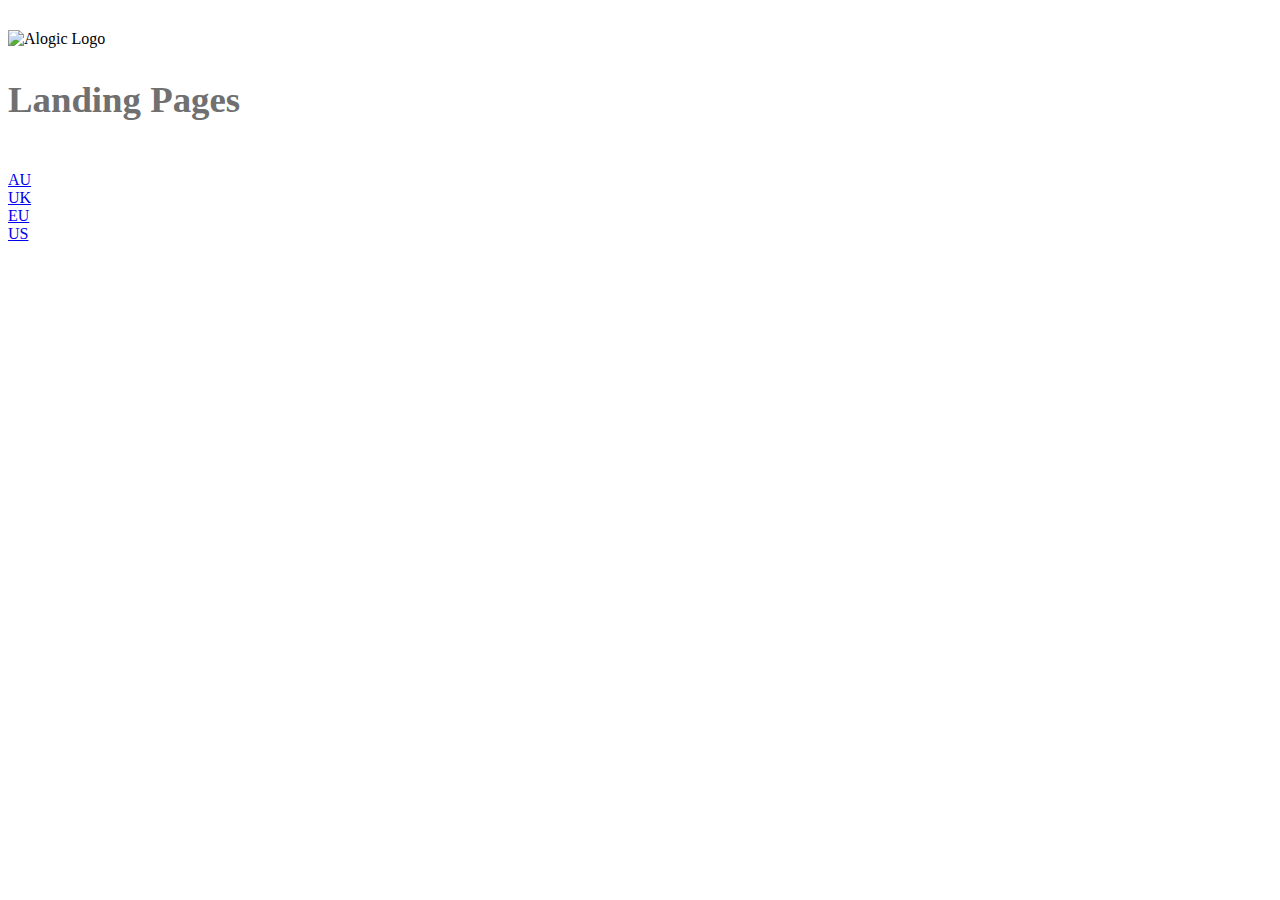
==== commit 48d844d5: "video and responsive view updated" ====
--- a/index.html
+++ b/index.html
@@ -11,167 +11,36 @@
     <link rel="stylesheet" href="https://www.alogic.co/in/pub/static/version1574223029/frontend/Intesols/Alogic/en_US/css/styles-l.css">
     <link rel="stylesheet" href="https://www.alogic.co/in/pub/static/version1574223029/frontend/Intesols/Alogic/en_US/css/mystyle.css">
     <link rel="stylesheet" href="./css/styles.css" >
+    <link rel="stylesheet" href="./css/alogic-landing.css" >
 
-    <title>Alogic landing page</title>
+    <title>Alogic Landing</title>
   </head>
   <body>
+    <header>
+      <div class="row">
+        <div class="col-sm-3 col-sm-offset-4">
+          <img class="img-responsive" src="https://www.alogic.co/in/pub/media/logo/stores/7/logo.svg" alt="Alogic Logo">
+        </div>
+      </div>
+    </header>
     <main class="main-wrapper">
-      <div class="jelly-land">
-        <div class="jelly-title">
-          <div class="container">
-            <div class="gan-box">
-              <div class="gan-box-data">
-                <p>Powered by</p>
-                <img src="./images/gan-logo.png" alt="GaN Logo">
-              </div>
-              <h1>RAPID USB-C WALL CHARGERS</h1>
-              <p class="text-right">Compact. Powerful. Versatile.</p>
-            </div>
+      <div class="container">
+        <h1 class="text-center">Landing Pages</h1>
+        <div class="row choose-btn">
+          <div class="col-sm-6 col-md-3">
+            <a href="jellyfish-AU.html" class="btn btn-primary custom-btn">AU</a>
+          </div>
+          <div class="col-sm-6 col-md-3">
+            <a href="#" class="btn btn-primary custom-btn">UK</a>
+          </div>
+          <div class="col-sm-6 col-md-3">
+            <a href="#" class="btn btn-primary custom-btn">EU</a>
+          </div>
+          <div class="col-sm-6 col-md-3">
+            <a href="#" class="btn btn-primary custom-btn">US</a>
           </div>
         </div>
-        <div class="gun-charger">
-          <div class="container">
-            <div class="gun-charger-types">
-              <div class="row vertical-row">
-                <div class="col-sm-6 col-md-5 col-md-offset-3">
-                  <img class="img-responsive" src="./images/Aus1x100-Charrger.png" alt="Rapid Charger Speed 2X">
-                </div>
-                <div class="col-sm-6 col-md-3 vertical-col">
-                  <div class="gun-charger-data">
-                    <h3>RAPID POWER 100W GAN CHARGER</h3>
-                    <p>1 x 100W USB-C Charger</p>
-                    <a href="#" class="btn btn-secondary-outline">View Model</a>
-                  </div>
-                </div>
-              </div><!-- End Row -->
-              <div class="row vertical-row mobile-flex">
-                <div class="col-sm-6 col-md-3 col-md-offset-2 vertical-col">
-                  <div class="gun-charger-data">
-                    <h3>RRAPID POWER 65W GAN CHARGER</h3>
-                    <p>1 x 65W USB-C Charger</p>
-                    <a href="#" class="btn btn-secondary-outline">View Model</a>
-                  </div>
-                </div>
-                <div class="col-sm-6 col-md-7 js-parallax-row">
-                  <img class="img-responsive img-parallax" src="./images/Aus1x65-Charrger.png" alt="Rapid Charger Speed 2X">
-                </div>
-              </div><!-- End Row -->
-              <div class="row vertical-row">
-                <div class="col-sm-6 col-md-5 col-md-offset-3">
-                  <img class="img-responsive" src="./images/Aus2x68-Charrger.png" alt="Rapid Charger Speed 2X">
-                </div>
-                <div class="col-sm-6 col-md-3 vertical-col">
-                  <div class="gun-charger-data">
-                    <h3>RAPID POWER 68W 2 PORT GAN CHARGER</h3>
-                    <p>2 x USB-C 68W Rapid Charger</p>
-                    <a href="#" class="btn btn-secondary-outline">View Model</a>
-                  </div>
-                </div>
-              </div><!-- End Row -->
-              <div class="row vertical-row mobile-flex">
-                <div class="col-sm-6 col-md-3 col-md-offset-2 vertical-col">
-                  <div class="gun-charger-data">
-                    <h3>RAPID POWER 100W 4 PORT GAN CHARGER</h3>
-                    <p>2 x USB-C + 2 x USB-A 100W Rapid Charge</p>
-                    <a href="#" class="btn btn-secondary-outline">View Model</a>
-                  </div>
-                </div>
-                <div class="col-sm-6 col-md-7 js-parallax-row">
-                  <img class="img-responsive img-parallax" src="./images/Aus4x100-Charrger.png" alt="Rapid Charger Speed 2X">
-                </div>
-              </div><!-- End Row -->
-            </div><!-- End gun-charger-types -->
-          </div>
-        </div><!-- End gun-charger -->
-
-      <div class="jellyfish-acc">
-        <div class="jellyfish-acc-img">
-          <img src="./images/AusGalleryImage.jpg" class="img-responsive" alt="Accessaries">
-        </div>
-      </div><!-- End jellyfish-acc -->
-      <!-- <div class="jellyfish-sleek">
-        <div class="container">
-          <div class="row vertical-rojellyfish-acc hidden-xs hidden-smw">
-            <div class="col-sm-5 jellyfish-sleek-img hidden-xs hidden-sm">
-              <img src="./images/AusGallery-Image-2.jpg" class="img-responsive" alt="sleek-design">
-            </div>
-            <div class="col-md-7 jellyfish-sleek-content vertical-col mobile-flex">
-              <div class="sleek-title">jellyfish-acc hidden-xs hidden-sm
-                <h3>Sleek Look, Any Situation</h3>
-                <p>Lorem ipsum dolor sit amet, consectetur adipiscing elit, sed do eiusmod tempor incididunt ut labore et dolore magna aliqua. Quis ipsum suspendisse ultrices gravida.</p>
-              </div>
-              <img src="./images/AusGallery-Image-3.jpg" class="img-responsive" alt="sleek-design">
-            </div>
-          </div>
-        </div>
-      </div> End jellyfish-sleek -->
-      <div class="jelly-gan js-autoplay-row">
-        <div class="container">
-          <div class="jelly-gan-img">
-            <!-- <img src="./images/AusGan-charger-blowout.jpg" class="img-responsive" alt="sleek-design"> -->
-            <video class="autoplay js-autoplay" muted playsinline>
-                <source class="embed-responsive-item" src="./media/Jellyfish_Exploded_HEVC.mp4" type="video/mp4">
-                <source src="./media/Jellyfish_Exploded_HEVC.webm" type="video/webm">
-                <p>Your browser doesn't support HTML5 video. Here is a
-                  <a href="./media/Jellyfish_Exploded_HEVC.mp4">link to the video</a>
-                  instead.</p>
-              </video>
-          </div>
-          <div class="jelly-gan-data">
-            <h3>Powered by the<br /> Latest Tech. GaN</h3>
-            <p>The Rapid Power USB-C Chargers incorporate GaN “Galium Nitride”, a next-generation semiconductor that replaces silicon & enables very high energy & power in a very small compact & portable size.</p>
-          </div>
-        </div>
-      </div><!-- End jelly-gan -->
-      <div class="rapid-charge">
-        <div class="container">
-          <div class="rapid-charge-img">
-            <img class="img-responsive" src="./images/AusFast-Charge-image.jpg" alt="Rapid Charger Speed 2X">
-          </div>
-          <div class="rapid-charge-data">
-            <h3>Charge Faster</h3>
-            <p>Laptops, Tablets, Phones and everything else USB-C with the latest USB-C PD 3.0 Chargers</p>
-            <div class="rapid-box rapid-box-green">
-              <div class="rapid-box-data">
-              </div>
-            </div>
-            <div class="rapid-box">
-              <div class="rapid-box-data">
-              </div>
-            </div>
-            <p class="rapid-charge-data-desc">* Results from internal testing. Actual charging speeds may vary on type of device.</p>
-        </div>
-      </div><!-- End container -->
-    </div><!-- End rapid-charge -->
-      <div class="jelly-pintsize js-autoplay-row">
-        <!-- <img src="./media/Jellyfish.gif" class="img-responsive" alt="sleek-design"> -->
-        <video class="autoplay js-autoplay" muted playsinline>
-          <source class="embed-responsive-item" src="./media/AUSGanCreditCardCompare.mp4" type="video/mp4">
-          <source src="./media/AUSGanCreditCardCompare.webm" type="video/webm">
-          <p>Your browser doesn't support HTML5 video. Here is a
-            <a href="./media/AUSGanCreditCardCompare.mp4">link to the video</a>
-            instead.</p>
-        </video>
-        <div class="jelly-pintsize-data">
-          <h3>Pint Size Power</h3>
-          <p>Using the latest GaN charging technology, we’ve been able to make our chargers 50% smaller than traditional chargers. The result is a take-anywhere charger that can be thrown in a laptop bag for on the road use without taking up valuable space and weighing you down.</p>
-        </div>
       </div>
-      <div class="jelly-smart">
-        <div class="jelly-smart-data">
-          <img src="./images/AusCharguing-Devices.jpg" class="img-responsive" alt="sleek-design">
-          <div class="container">
-            <div class="row">
-              <div class="col-sm-8 col-md-4 jelly-smart-content">
-                <h3>Guaranteed Performance</h3>
-                <p>The charger have undergone rigorous testing to prove that it complies with al USB standards.</p>
-                <p>The chargers are also certified to meet and exceed all international regulatory standards and features multiple safety functions such as over current protection, over voltage protection, short circuit protection & over temperature protection.</p>
-              </div>
-            </div>
-          </div>
-        </div>
-      </div><!-- End jelly-smart -->
-    </div>
     </main>
 
     <!-- Optional JavaScript; choose one of the two! -->
--- a/css/styles.css
+++ b/css/styles.css
@@ -1,5 +1,6 @@
 h1, h2, h3, h4, h5, h6, p {
-  color: #6f706f; }
+  color: #6f706f;
+  font-weight: 600; }
 
 video {
   max-width: 100%;
@@ -42,9 +43,14 @@
   transition: all 1.7s; }
 
 .jelly-land .jelly-title .gan-box {
-  max-width: 290px;
+  max-width: 380px;
   margin: 8px auto;
   width: 100%; }
+  @media (min-width: 1025px) {
+    .jelly-land .jelly-title .gan-box {
+      position: absolute;
+      right: 360px;
+      height: 100%; } }
   .jelly-land .jelly-title .gan-box-data {
     display: -webkit-box;
     display: -ms-flexbox;
@@ -59,15 +65,16 @@
       margin-left: 5px; }
   .jelly-land .jelly-title .gan-box h1 {
     font-weight: 700;
-    font-size: 36px;
-    line-height: 33px;
+    font-size: 46px;
+    font-family: 'proxima_novabold';
+    line-height: 0.8em;
     margin: 0; }
 
 .jelly-land .gun-charger {
   margin: 0 0 70px; }
   @media (max-width: 991px) {
     .jelly-land .gun-charger {
-      margin: 20px 0 10px; } }
+      margin: 20px 0 60px; } }
   @media (max-width: 767px) {
     .jelly-land .gun-charger .gun-charger-types .mobile-flex {
       flex-wrap: wrap; }
@@ -118,7 +125,6 @@
         width: 0%;
         height: 54px;
         background-repeat: no-repeat;
-        background-image: url(../images/ChargeBars/Similar-Sized-Chargers-Bar.png);
         transition: width 2s; }
         @media (max-width: 767px) {
           .rapid-charge-data .rapid-box-data {
@@ -136,7 +142,6 @@
         position: relative;
         margin: 20px 0; }
         .rapid-charge-data .rapid-box-green .rapid-box-data {
-          background-image: url(../images/ChargeBars/Speeds-Bar.png);
           background-position: 0 2px;
           height: 94px; }
           @media (max-width: 767px) {
@@ -191,7 +196,7 @@
         width: 74%; } }
 
 .jelly-gan {
-  margin: 30px 0; }
+  margin: 70px 0 30px 0; }
   .jelly-gan .container {
     position: relative; }
   @media (min-width: 992px) {
@@ -208,32 +213,44 @@
     .jelly-gan .jelly-gan-data h3 {
       margin: 0 0 10px; }
 
-.jelly-smart {
-  margin: 40px 0 0 0; }
-  @media (min-width: 768px) {
-    .jelly-smart {
-      margin: 120px 0 0 0; } }
-  .jelly-smart .container {
-    position: relative; }
-  @media (min-width: 768px) {
-    .jelly-smart-data .jelly-smart-content {
-      position: absolute;
-      left: 80px;
-      bottom: 60px; } }
-  @media (min-width: 768px) and (max-width: 991px) {
-    .jelly-smart-data .jelly-smart-content {
-      left: 0;
-      bottom: 10px; } }
-  @media (min-width: 768px) {
-    .jelly-smart-data .jelly-smart-content h3, .jelly-smart-data .jelly-smart-content p {
-      color: #fff; } }
+@media (max-width: 767px) {
+  .jelly-smart {
+    margin: 0 0 70px 0; } }
+
+@media (min-width: 768px) {
+  .jelly-smart {
+    margin: 120px 0 0 0; } }
+
+.jelly-smart .container {
+  position: relative; }
+
+@media (min-width: 768px) {
+  .jelly-smart-data .jelly-smart-content {
+    position: absolute;
+    left: 80px;
+    bottom: 60px; } }
+
+@media (min-width: 768px) and (max-width: 991px) {
+  .jelly-smart-data .jelly-smart-content {
+    left: 0;
+    bottom: 10px; } }
+
+@media (min-width: 768px) {
+  .jelly-smart-data .jelly-smart-content h3, .jelly-smart-data .jelly-smart-content p {
+    color: #fff;
+    font-weight: 400; } }
 
 .jelly-pintsize {
   margin: 0 0 150px 0; }
+  @media (max-width: 991px) {
+    .jelly-pintsize {
+      margin: 0 0 100px 0; } }
   .jelly-pintsize-data {
     max-width: 620px;
     margin: 0 auto;
     text-align: center; }
+    .jelly-pintsize-data p {
+      font-weight: 400; }
 
 @keyframes progressBar {
   0% {
--- a/css/alogic-landing.css
+++ b/css/alogic-landing.css
@@ -0,0 +1,19 @@
+h1.text-center {
+  font-size: 2.3em;
+  margin: 30px 0 50px;
+}
+
+header {
+  margin: 30px 0 0 0;
+}
+
+.custom-btn {
+  width: 100%;
+  padding: 20px 0;
+}
+
+@media (max-width: 991px) {
+  .choose-btn .col-md-3 {
+    margin-bottom: 30px;
+  }
+}
